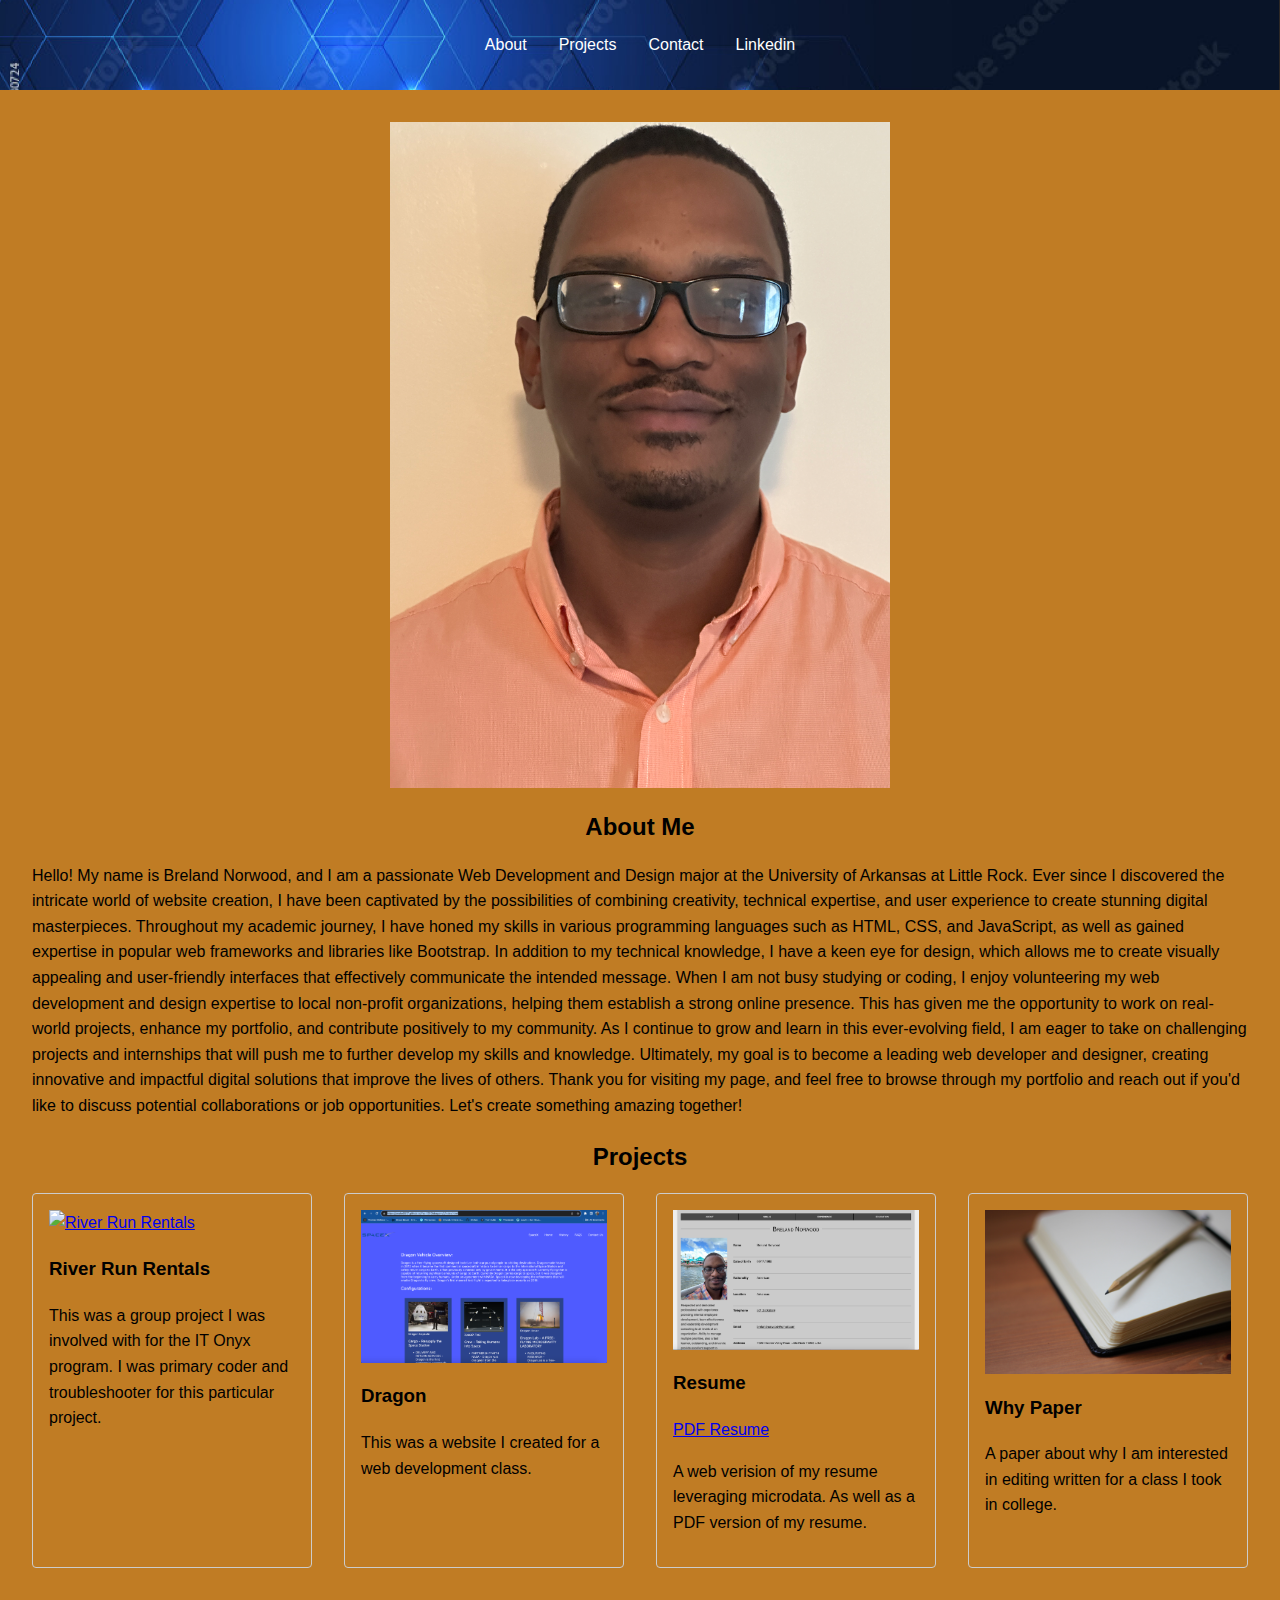
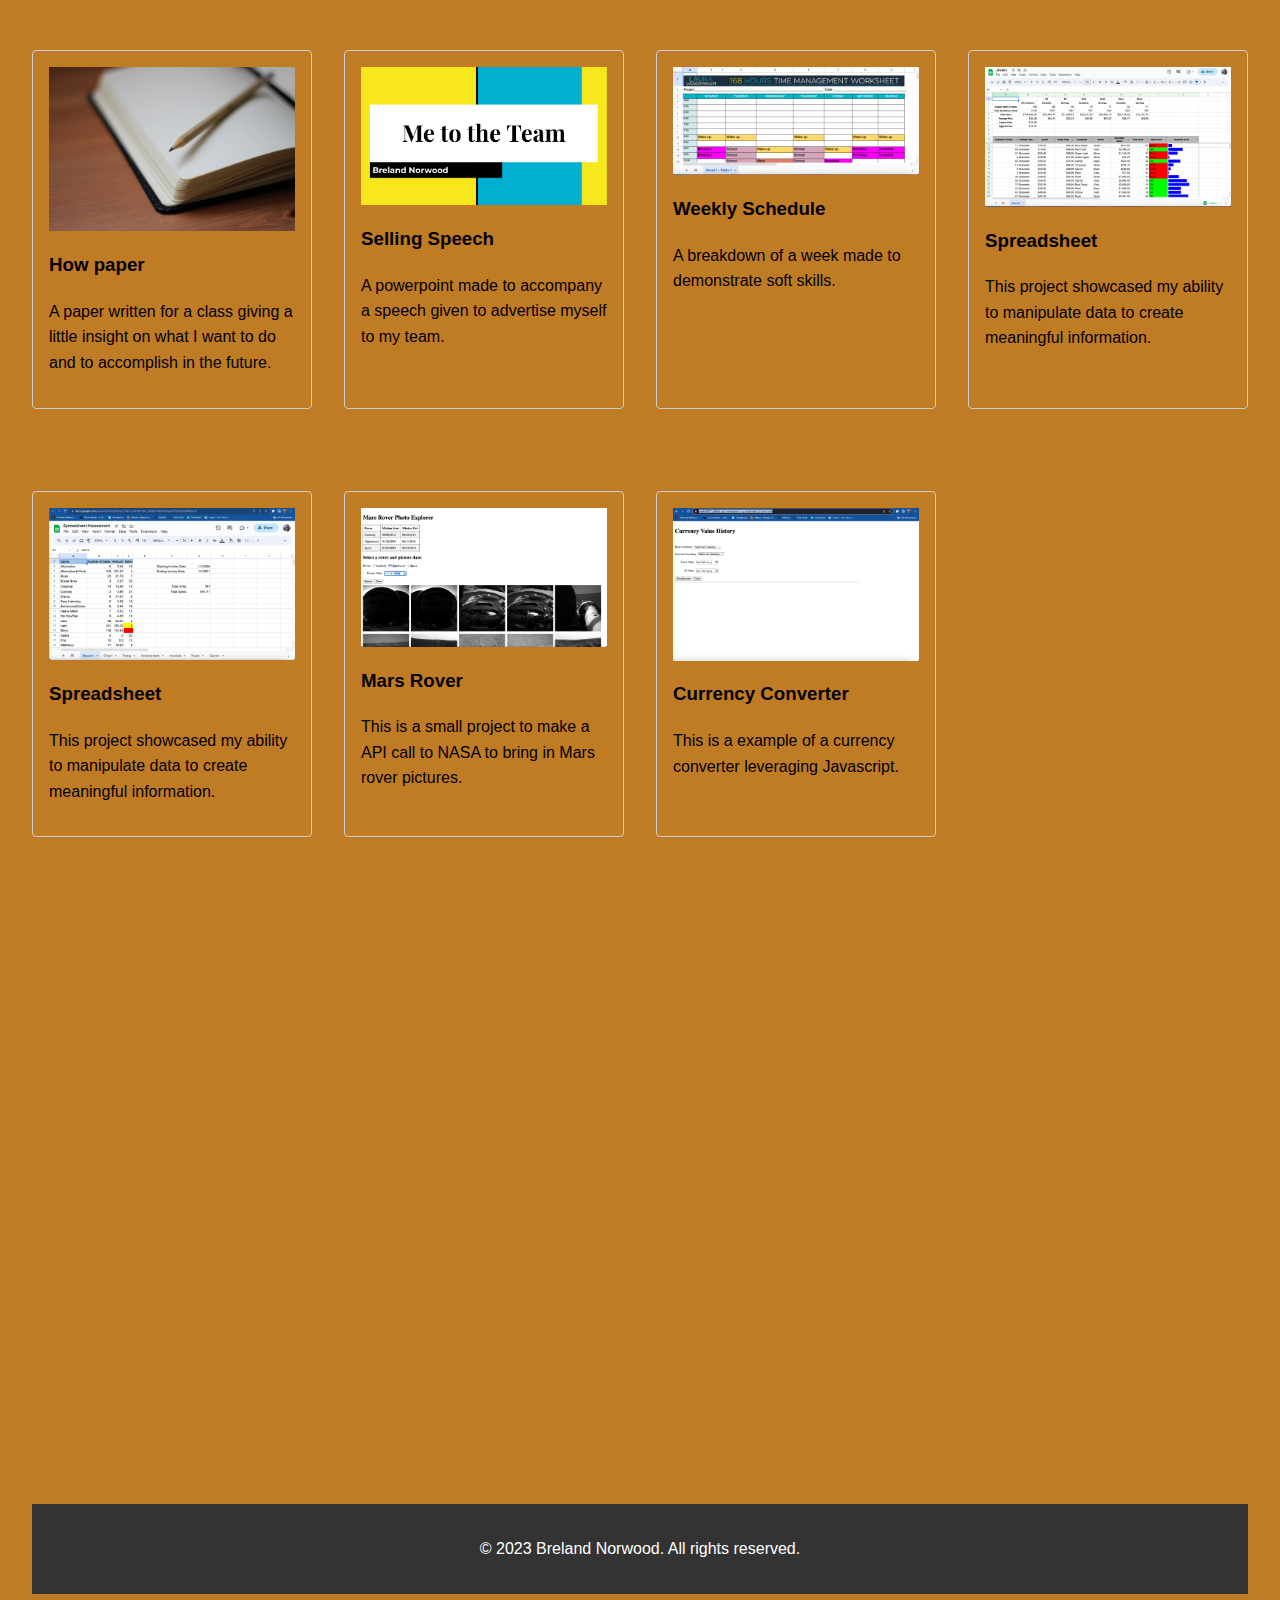
==== index.html @ 64ac5802 "linkedin update" ====
<!doctype html>
<html class="no-js" lang="en">

<head>
  <meta charset="utf-8">
  <title>Breland Norwood Portfolio</title>
  <meta name="description" content="A digital protfolio showcasing some of Breland's work">
  <meta name="viewport" content="width=device-width, initial-scale=1">


 

  <link rel="stylesheet" href="portfolio/css/normalize.css">
  <link rel="stylesheet" href="portfolio/css/style.css">

  
  <meta name="theme-color" content="#fafafa">
</head>

<body>
  <header>
    <nav>
      
      <ul class="nav-links">
        <li><a href="#about">About</a></li>
        <li><a href="#projects">Projects</a></li>
        <li><a href="#contact">Contact</a></li>
        <li><a href="https://www.linkedin.com/in/breland-norwood-784a69284/">Linkedin</a></li>
        
      </ul>
    </nav>
  </header>

  <main>
    <img src="portfolio/img/Breland.jpeg" 
    
    alt="Breland ">

    <section id="about">
      <h2>About Me</h2>
      <p>
        Hello! My name is Breland Norwood, and I am a passionate Web Development and Design major at the University of
        Arkansas at Little Rock. Ever since I discovered the intricate world of website creation, I have been captivated
        by the possibilities of combining creativity, technical expertise, and user experience to create stunning
        digital masterpieces.

        Throughout my academic journey, I have honed my skills in various programming languages such as HTML, CSS,
         and JavaScript, as well as gained expertise in popular web frameworks and libraries like Bootstrap. In addition to my technical knowledge, I have a keen eye for design, which allows me to
        create visually appealing and user-friendly interfaces that effectively communicate the intended message.

        When I am not busy studying or coding, I enjoy volunteering my web development and design expertise to local
        non-profit organizations, helping them establish a strong online presence. This has given me the opportunity to
        work on real-world projects, enhance my portfolio, and contribute positively to my community.

        As I continue to grow and learn in this ever-evolving field, I am eager to take on challenging projects and
        internships that will push me to further develop my skills and knowledge. Ultimately, my goal is to become a
        leading web developer and designer, creating innovative and impactful digital solutions that improve the lives
        of others.

        Thank you for visiting my page, and feel free to browse through my portfolio and reach out if you'd like to
        discuss potential collaborations or job opportunities. Let's create something amazing together!

      </p>
    </section>

    <section id="projects">
      <h2>Projects</h2>
      <div class="project-grid">
        <!-- Add your project cards here -->
        <div class="project-card">
         <a href="https://snake0517.github.io/it-onyx/buffalo/index.html"> <img src="portfolio/img/river.png" alt="River Run Rentals"></a>
          <h3>River Run Rentals</h3>
          <p>This was a group project I was involved with for the IT Onyx program.  I was primary coder and troubleshooter for this particular project.</p>
        </div>
        <div class="project-card">
          <a href="https://snake0517.github.io/ifsc-1310/dragonv2/index.html"> <img src="portfolio/img/Dragon.png" alt="Dragon"></a>
           <h3>Dragon</h3>
           <p>This was a website I created for a web development class.</p>
         </div>
        <div class="project-card">
         <a href="https://snake0517.github.io/ifsc-3342/resume/index.html"><img src="portfolio/img/resume.png" alt="Resume"></a> 
          <h3>Resume</h3>
          <a href="https://drive.google.com/file/d/1h6722NA7xMQTbLg01SZGAPuB4UYK003z/view?usp=drive_link">PDF Resume</a>
          <p>A web verision of my resume leveraging microdata. As well as a PDF version of my resume.</p>
        </div>
        <div class="project-card">
          <a href="https://docs.google.com/document/d/1WN7tnsEZ1M6Gk7aPQPj5TWqF0550Ks1tA47QZXxehRM/edit?usp=drive_link"><img src="portfolio/img/paper.jpg" alt="Why Paper"></a> 
           <h3>Why Paper</h3>
           <p>A paper about why I am interested in editing written for a class I took in college.</p>
         </div>
         <div class="project-card">
          <a href="https://docs.google.com/document/d/1bLi9kqmgfy1nSbxPSHJt6XisJhtviZUdMjhGxrZELFA/edit?usp=drive_link"><img src="portfolio/img/paper.jpg" alt="How Paper"></a> 
           <h3>How paper</h3>
           <p>A paper written for a class giving a little insight on what I want to do and to accomplish in the future. </p>
         </div>
         <div class="project-card">
          <a href="https://docs.google.com/presentation/d/1XdFy1Oz_JMedJRnoqqfRNpae7gRjn3EFUCA1TiAjekE/edit?usp=drive_link"><img src="portfolio/img/Selling.png" alt="Selling Speech"></a> 
           <h3>Selling Speech</h3>
           <p>A powerpoint made to accompany a speech given to advertise myself to my team.</p>
         </div>
         <div class="project-card">
          <a href="https://docs.google.com/spreadsheets/d/1q6feINT2WFRuU5Yjdmtn7XyUmON0IdKsrYi1KLjOXEw/edit?usp=drive_link"><img src="portfolio/img/Sucsessweek.png" alt="Week Schedule"></a> 
           <h3>Weekly Schedule</h3>
           <p>A breakdown of a week made to demonstrate soft skills.</p>
         </div>
        <div class="project-card">
         <a href="https://docs.google.com/spreadsheets/d/19tVI6OV0xiOtj7LQOUS2GECdHErGlYzoUUFbczNewXA/edit#gid=0"> <img src="portfolio/img/Spreadsheet.png" alt="Spreadsheet"></a>
          <h3>Spreadsheet</h3>
          <p>This project showcased my ability to manipulate data to create meaningful information.</p>
        </div>
        <div class="project-card">
          <a href="https://docs.google.com/spreadsheets/d/1pUyZ7tkJv_I6YhQz1mb_uRdpf1xRpCFo8ojgFPZ3QCk/edit?usp=drive_link"> <img src="portfolio/img/Spreadassess.png" alt="Spreadsheet"></a>
           <h3>Spreadsheet</h3>
           <p>This project showcased my ability to manipulate data to create meaningful information.</p>
         </div>
        <div class="project-card">
         <a href="https://snake0517.github.io/it-onyx/marsrover/index.html"> <img src="portfolio/img/mars.png" alt="Mars Rover"></a>
          <h3>Mars Rover</h3>
          <p>This is a small project to make a API call to NASA to bring in Mars rover pictures.</p>
        </div>
        <div class="project-card">
          <a href="https://snake0517.github.io/it-onyx/currencyvaluehistory/index.html"> <img src="portfolio/img/Currency.png" alt="Currency Converter"></a>
           <h3>Currency Converter</h3>
           <p>This is a example of a currency converter leveraging Javascript.</p>
         </div>
      </div>
    </section>
<div id="contact">
  <iframe height="577" title="Embedded Wufoo Form" allowtransparency="true" frameborder="0" scrolling="no" style="width:100%;border:none" sandbox="allow-popups-to-escape-sandbox allow-top-navigation allow-scripts allow-popups allow-forms allow-same-origin" src="https://snake0517.wufoo.com/embed/zrhlf8z1q9cc4u/"> <a href="https://snake0517.wufoo.com/forms/zrhlf8z1q9cc4u/">Contact Me</a> </iframe>
</div>

    <footer>
      <p>&copy; 2023 Breland Norwood. All rights reserved.</p>
    </footer>

</main>

    <!-- Add your site or application content here -->
    
    <script src="portfolio/js/vendor/modernizr-3.12.min.js"></script>
    <script src="portfolio/js/app.js"></script>

</body>

</html>
---- portfolio/css/style.css ----
body {
    background-color: rgb(192, 124, 36);
    font-family: Arial, sans-serif;
    line-height: 1.6;
    margin: 0;
    padding: 0;
  }
  
  header{
    background-image: url(../img/header.png);
    background-size: cover;
      background-position: center;
      height: 20%;
    color: white;
    padding: 1rem;
  }
  
  nav ul.nav-links {
    list-style: none;
    padding: 0;
    display: flex;
    justify-content: center;
    
  }
  
  nav ul.nav-links li {
    margin: 0 1rem;
  }
  
  nav ul.nav-links a {
    color: white;
    text-decoration: none;
  }
  
  nav ul.nav-links a:hover {
    color: #ccc;
  }
  img{
    display: block;
    margin: auto;
    width: 500px;
  }
  main {
    padding: 2rem;
  }
  
  h2 {
    text-align: center;
    margin-bottom: 1rem;
  }
  
  .project-grid {
    display: grid;
    grid-template-columns: repeat(auto-fit, minmax(250px, 1fr));
    gap: 2rem;
  }
  
  .project-card {
    border: 1px solid #ccc;
    border-radius: 4px;
    padding: 1rem;
    margin-bottom: 50px;
  }
  
  .project-card img {
    width: 100%;
    height: auto;
    display: block;
  }
  
  footer {
    background-color: #333;
    color: white;
    text-align: center;
    padding: 1rem;
    margin-top: 2rem;
  }
  
  /* Media breakpoints */
  @media screen and (max-width: 1200px) {
    nav ul.nav-links {
      font-size: 0.9rem;
    }
  
    main {
      padding: 1.5rem;
    }
  
    .project-grid {
      grid-template-columns: repeat(2,1fr);
      gap: 1.5rem;
    }
  }
  
  @media screen and (max-width: 768px) {
    nav ul.nav-links {
      font-size: 0.8rem;
    }
  
    main {
      padding: 1rem;
    }
  
    .project-grid {
      grid-template-columns: repeat(2,1fr);
      gap: 1rem;
    }
  }
  
  @media screen and (max-width: 480px) {
    nav ul.nav-links {
      font-size: 0.7rem;
    }
  
    main {
      padding: 0.5rem;
    }
  
    .project-grid {
      grid-template-columns: 1fr;
    }
  }
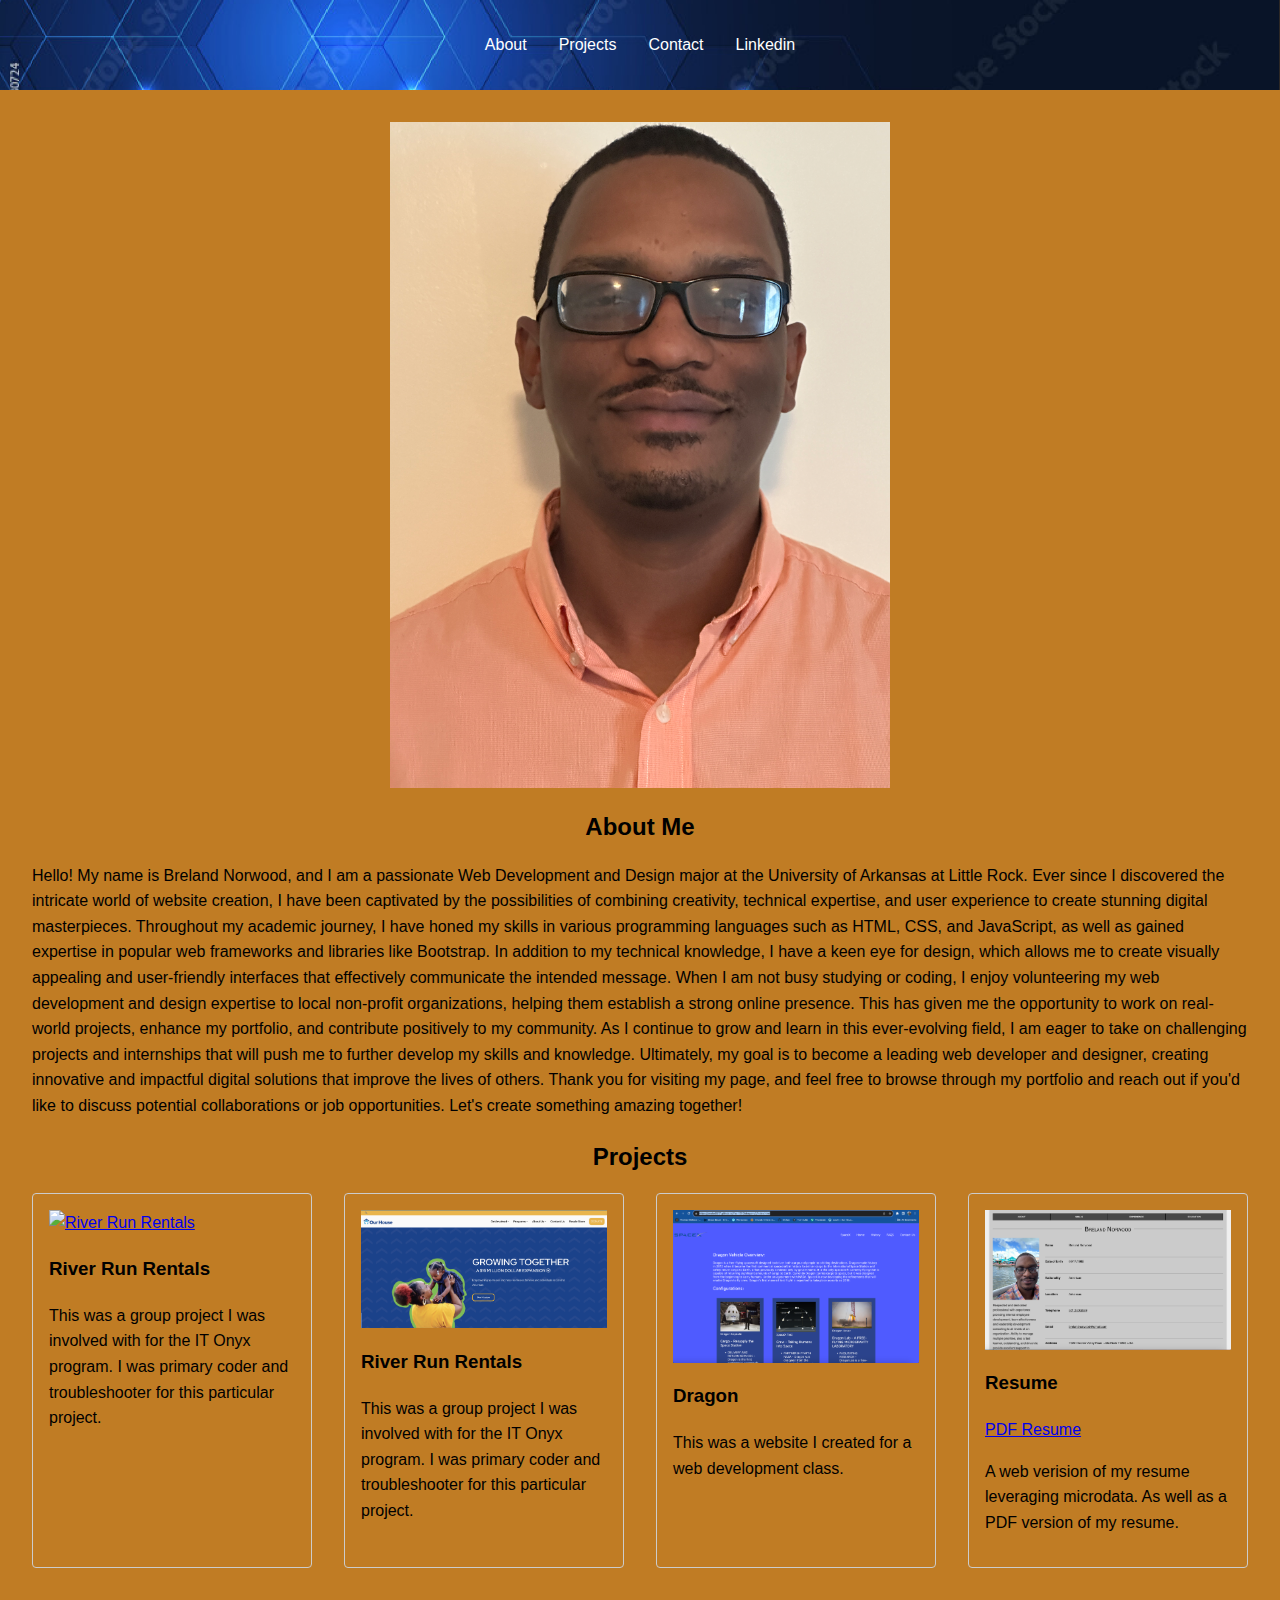
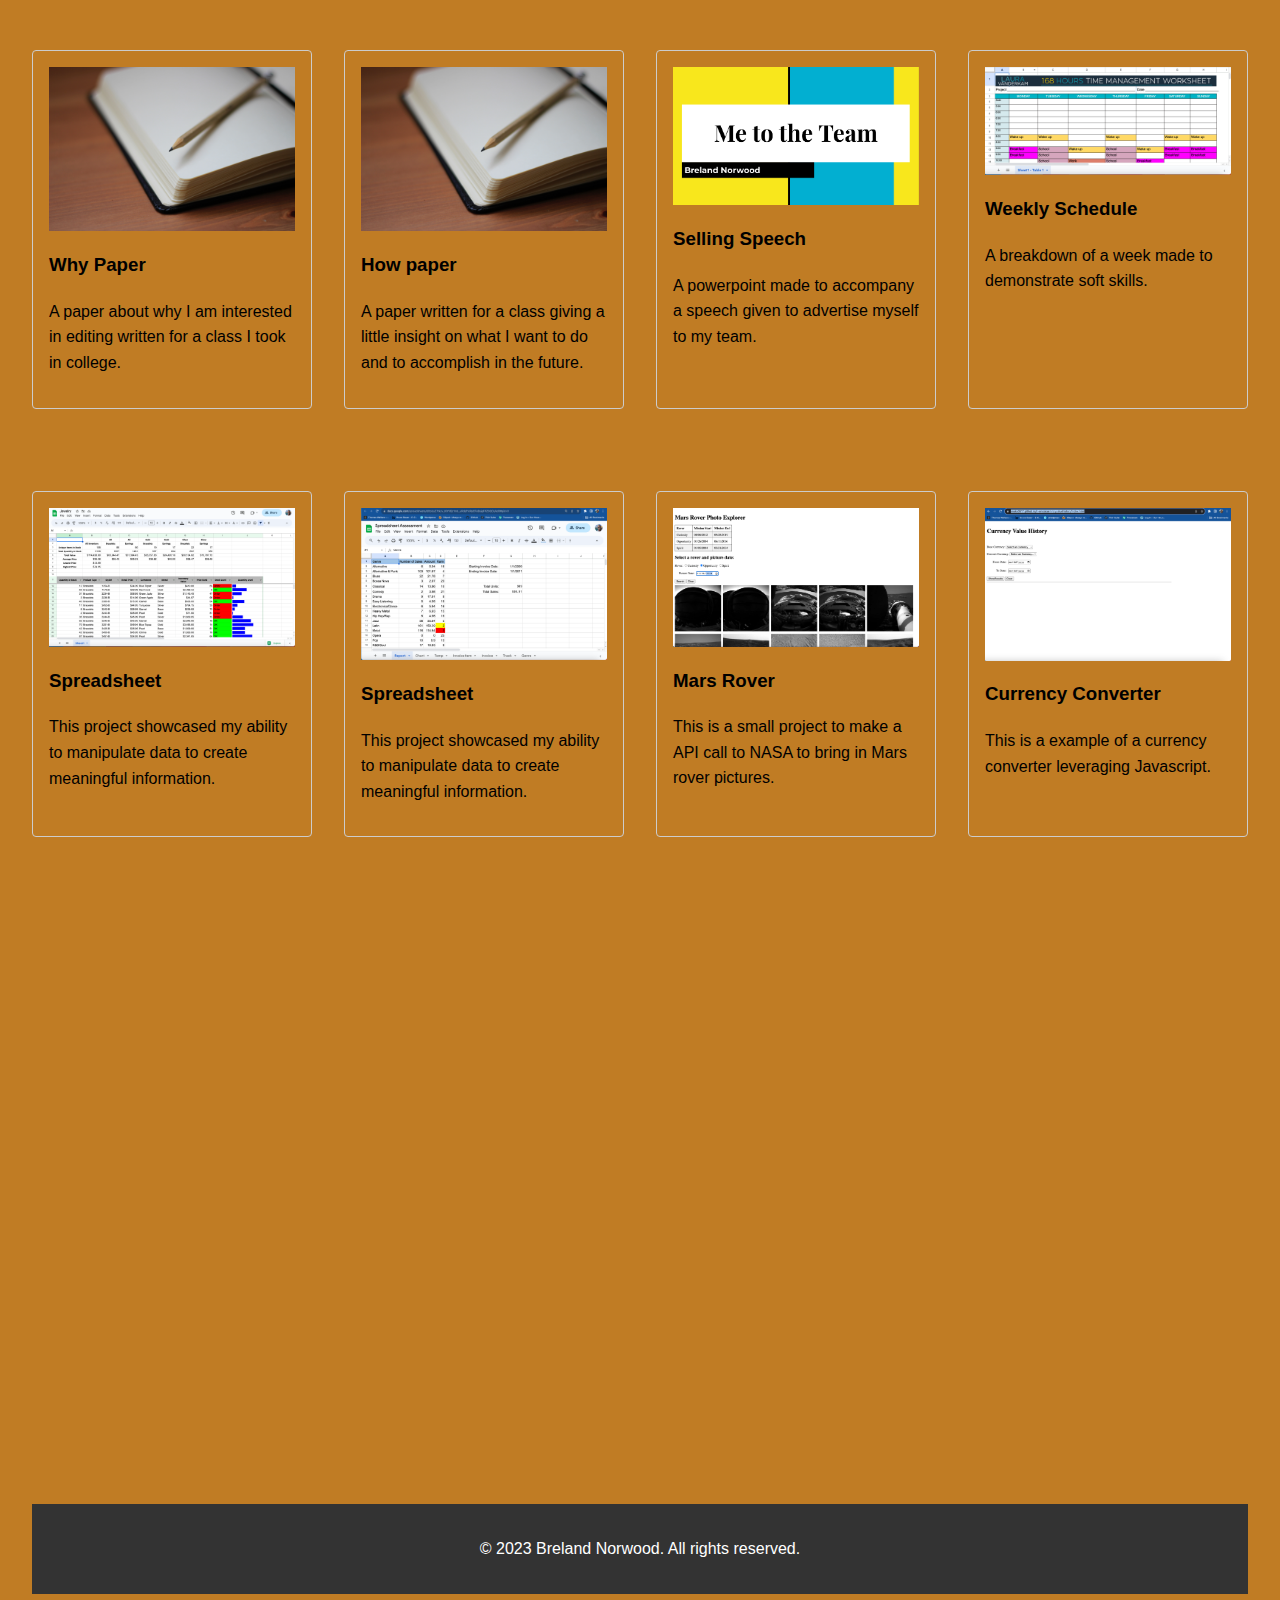
==== commit 61511476: "our house" ====
--- a/index.html
+++ b/index.html
@@ -73,6 +73,11 @@
           <p>This was a group project I was involved with for the IT Onyx program.  I was primary coder and troubleshooter for this particular project.</p>
         </div>
         <div class="project-card">
+          <a href="https://web-projects.net/our-house/"> <img src="portfolio/img/OurHouse.png" alt="Our House"></a>
+           <h3>River Run Rentals</h3>
+           <p>This was a group project I was involved with for the IT Onyx program.  I was primary coder and troubleshooter for this particular project.</p>
+         </div>
+        <div class="project-card">
           <a href="https://snake0517.github.io/ifsc-1310/dragonv2/index.html"> <img src="portfolio/img/Dragon.png" alt="Dragon"></a>
            <h3>Dragon</h3>
            <p>This was a website I created for a web development class.</p>
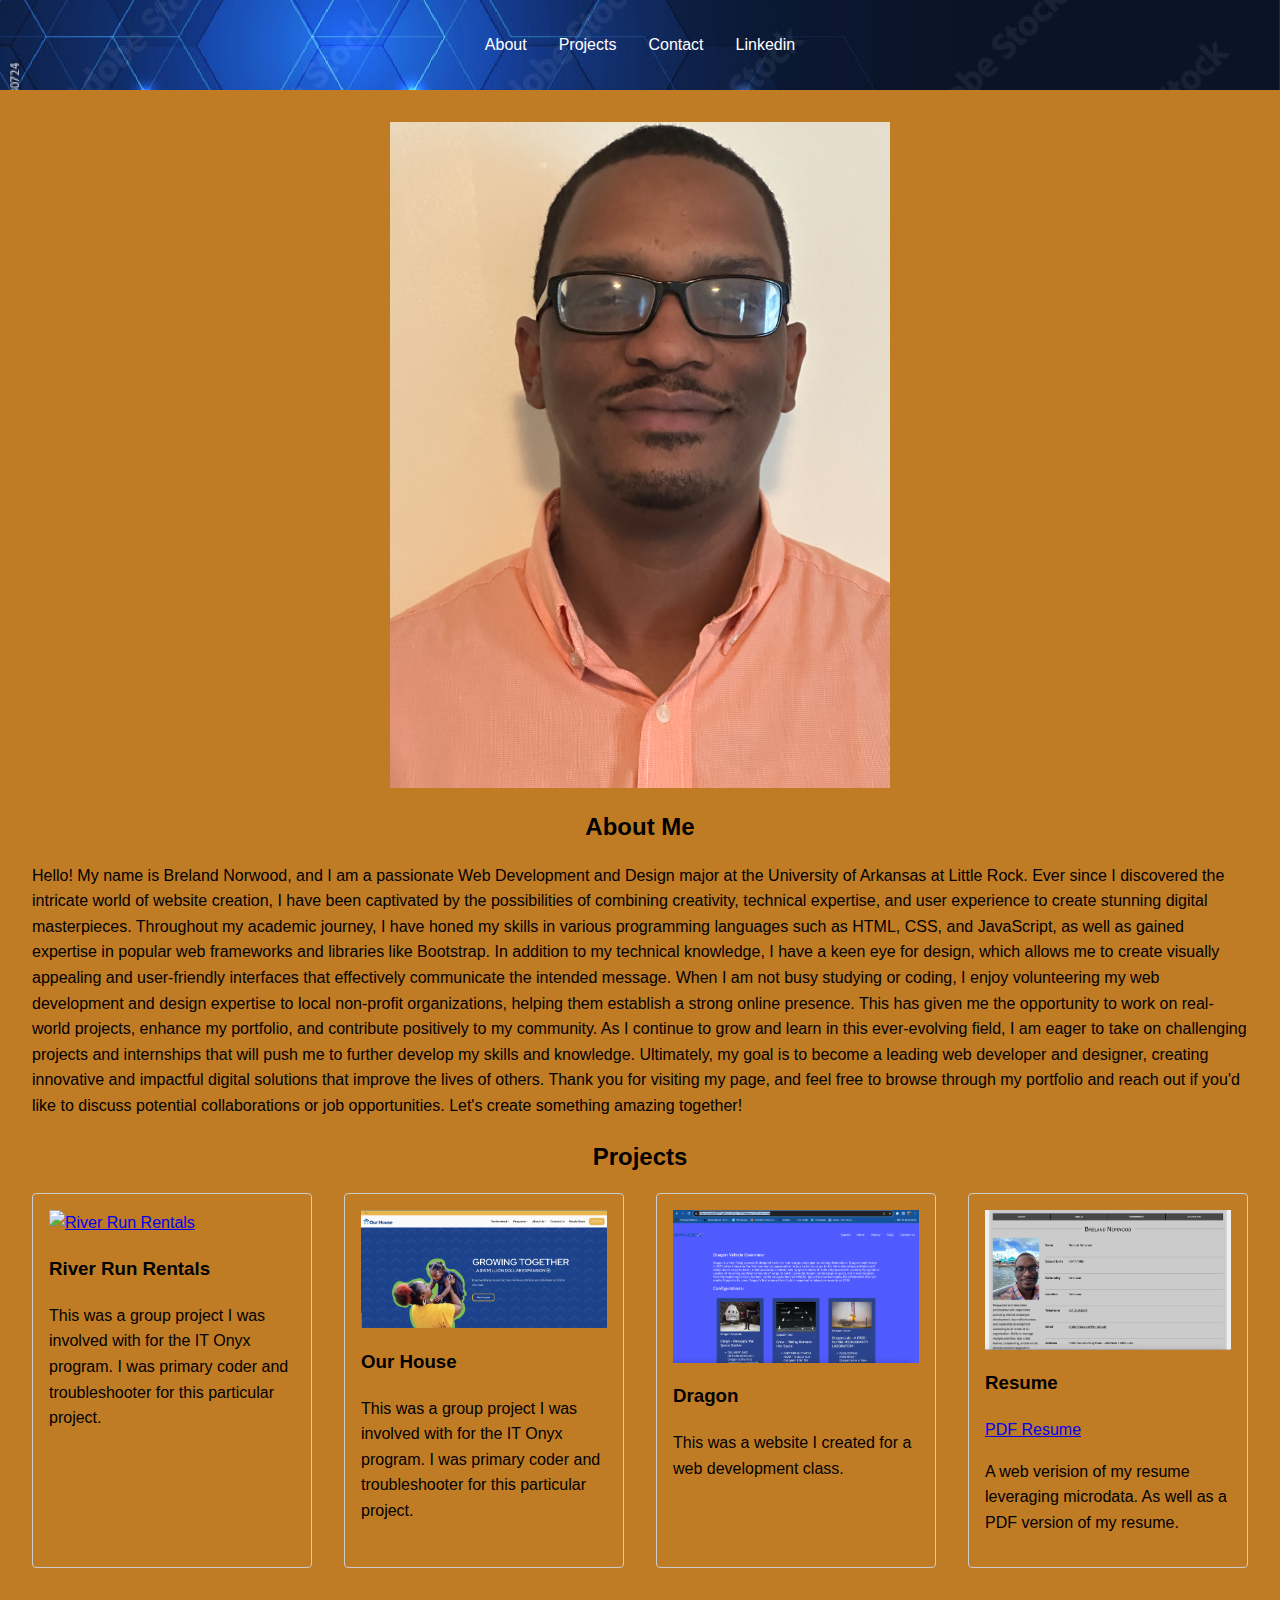
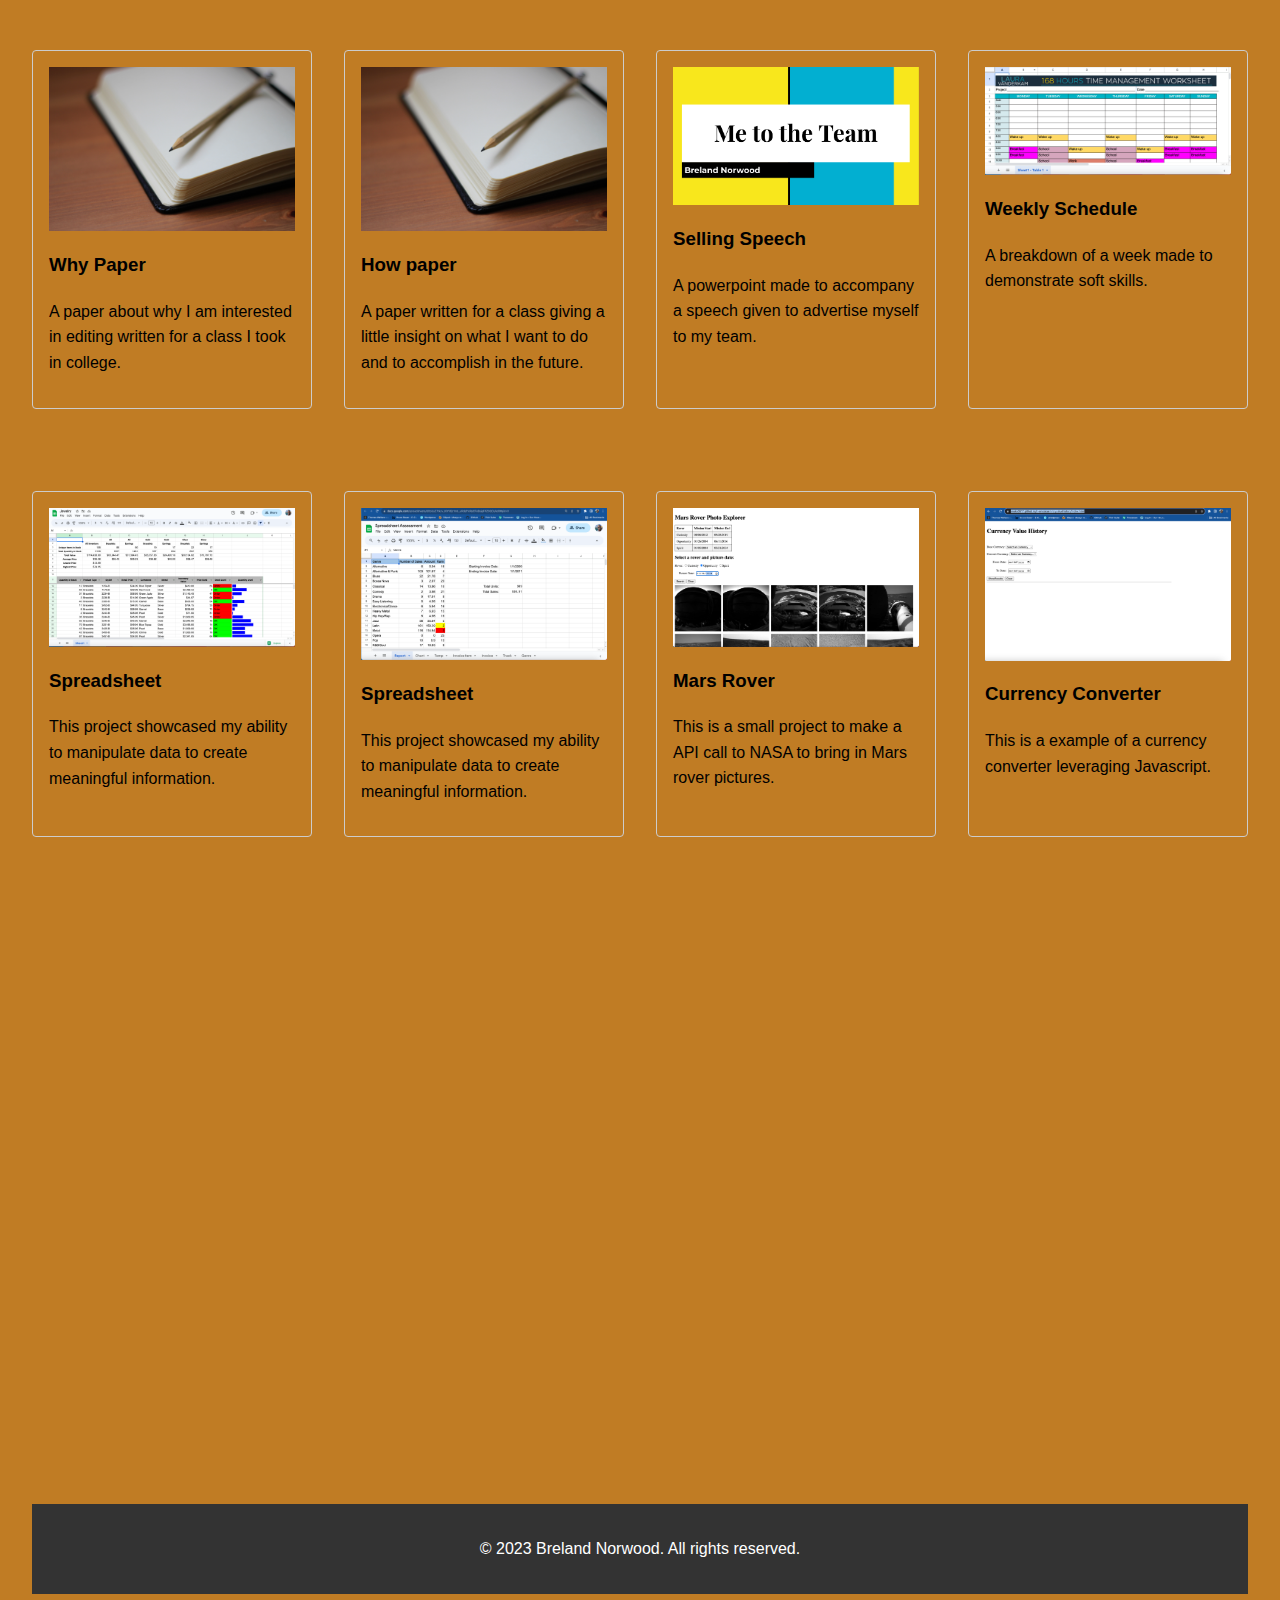
==== commit 22cd9a1c: "edit" ====
--- a/index.html
+++ b/index.html
@@ -74,7 +74,7 @@
         </div>
         <div class="project-card">
           <a href="https://web-projects.net/our-house/"> <img src="portfolio/img/OurHouse.png" alt="Our House"></a>
-           <h3>River Run Rentals</h3>
+           <h3>Our House</h3>
            <p>This was a group project I was involved with for the IT Onyx program.  I was primary coder and troubleshooter for this particular project.</p>
          </div>
         <div class="project-card">
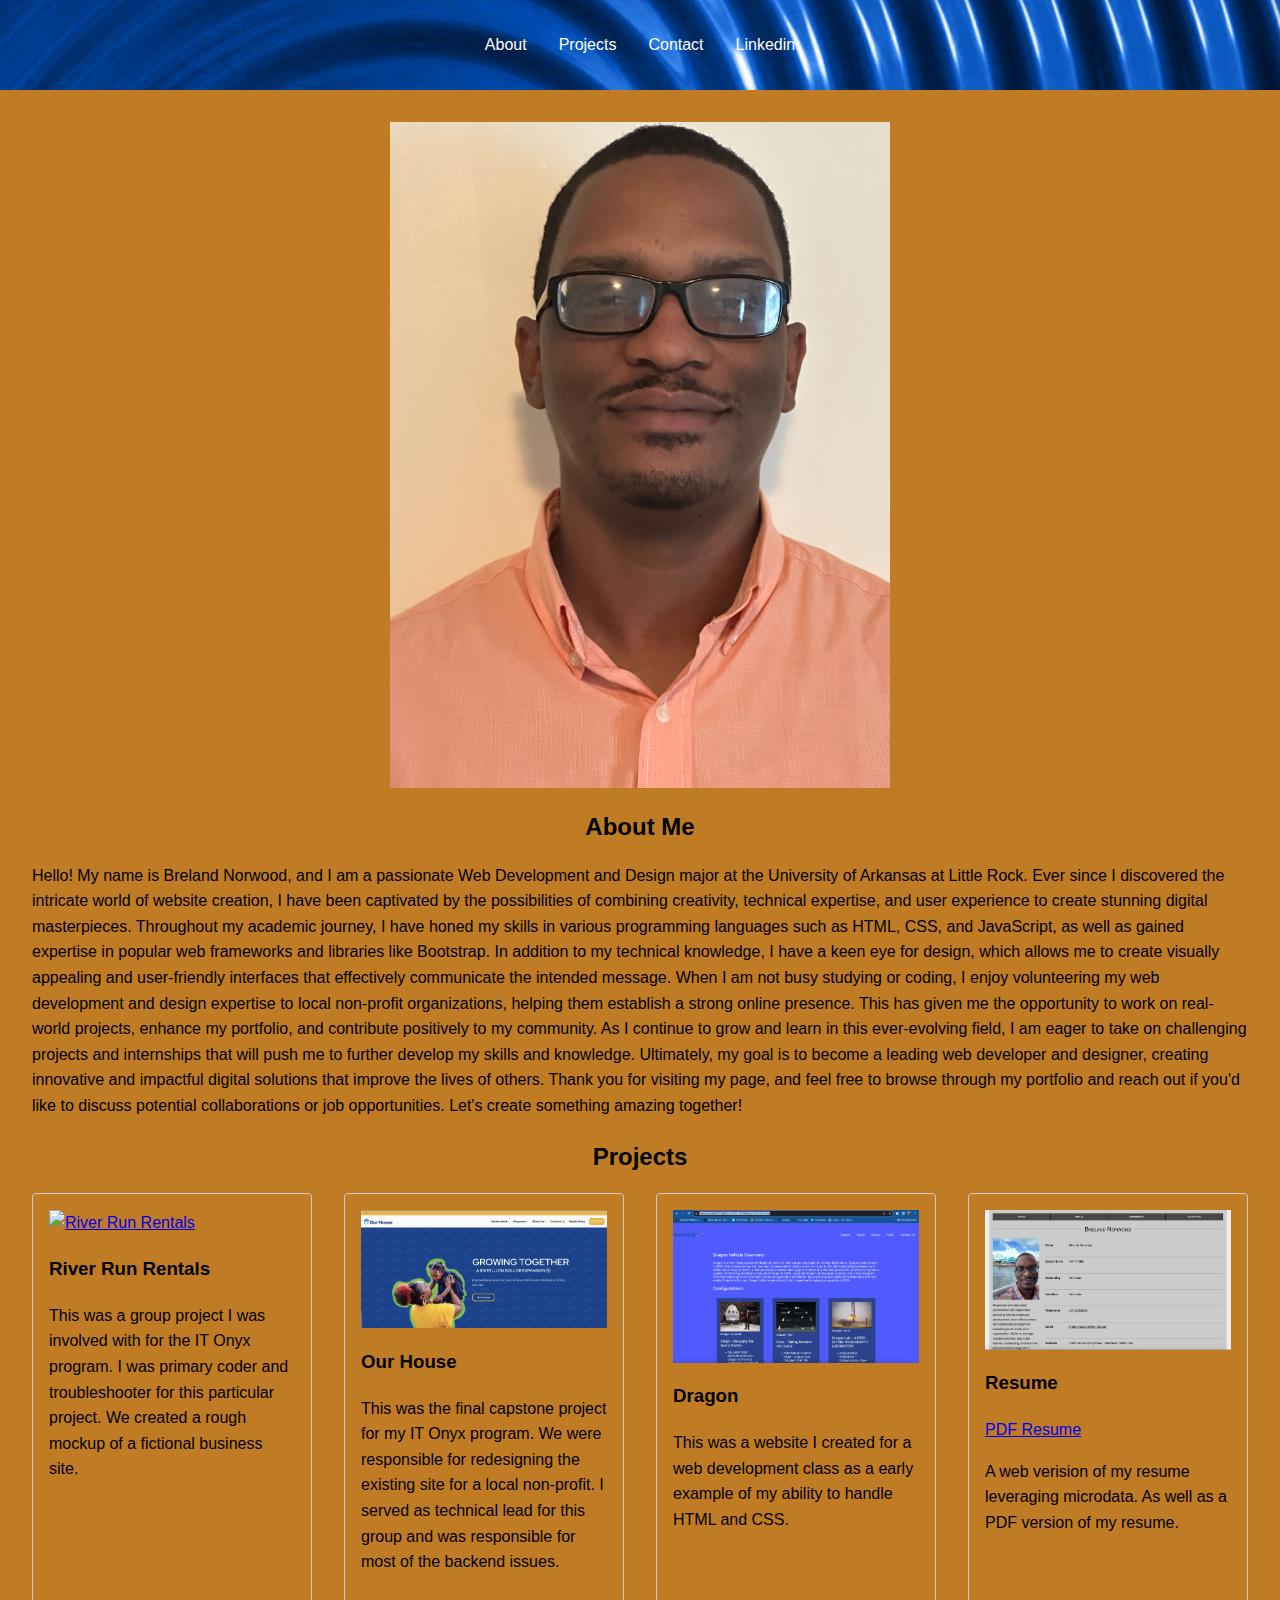
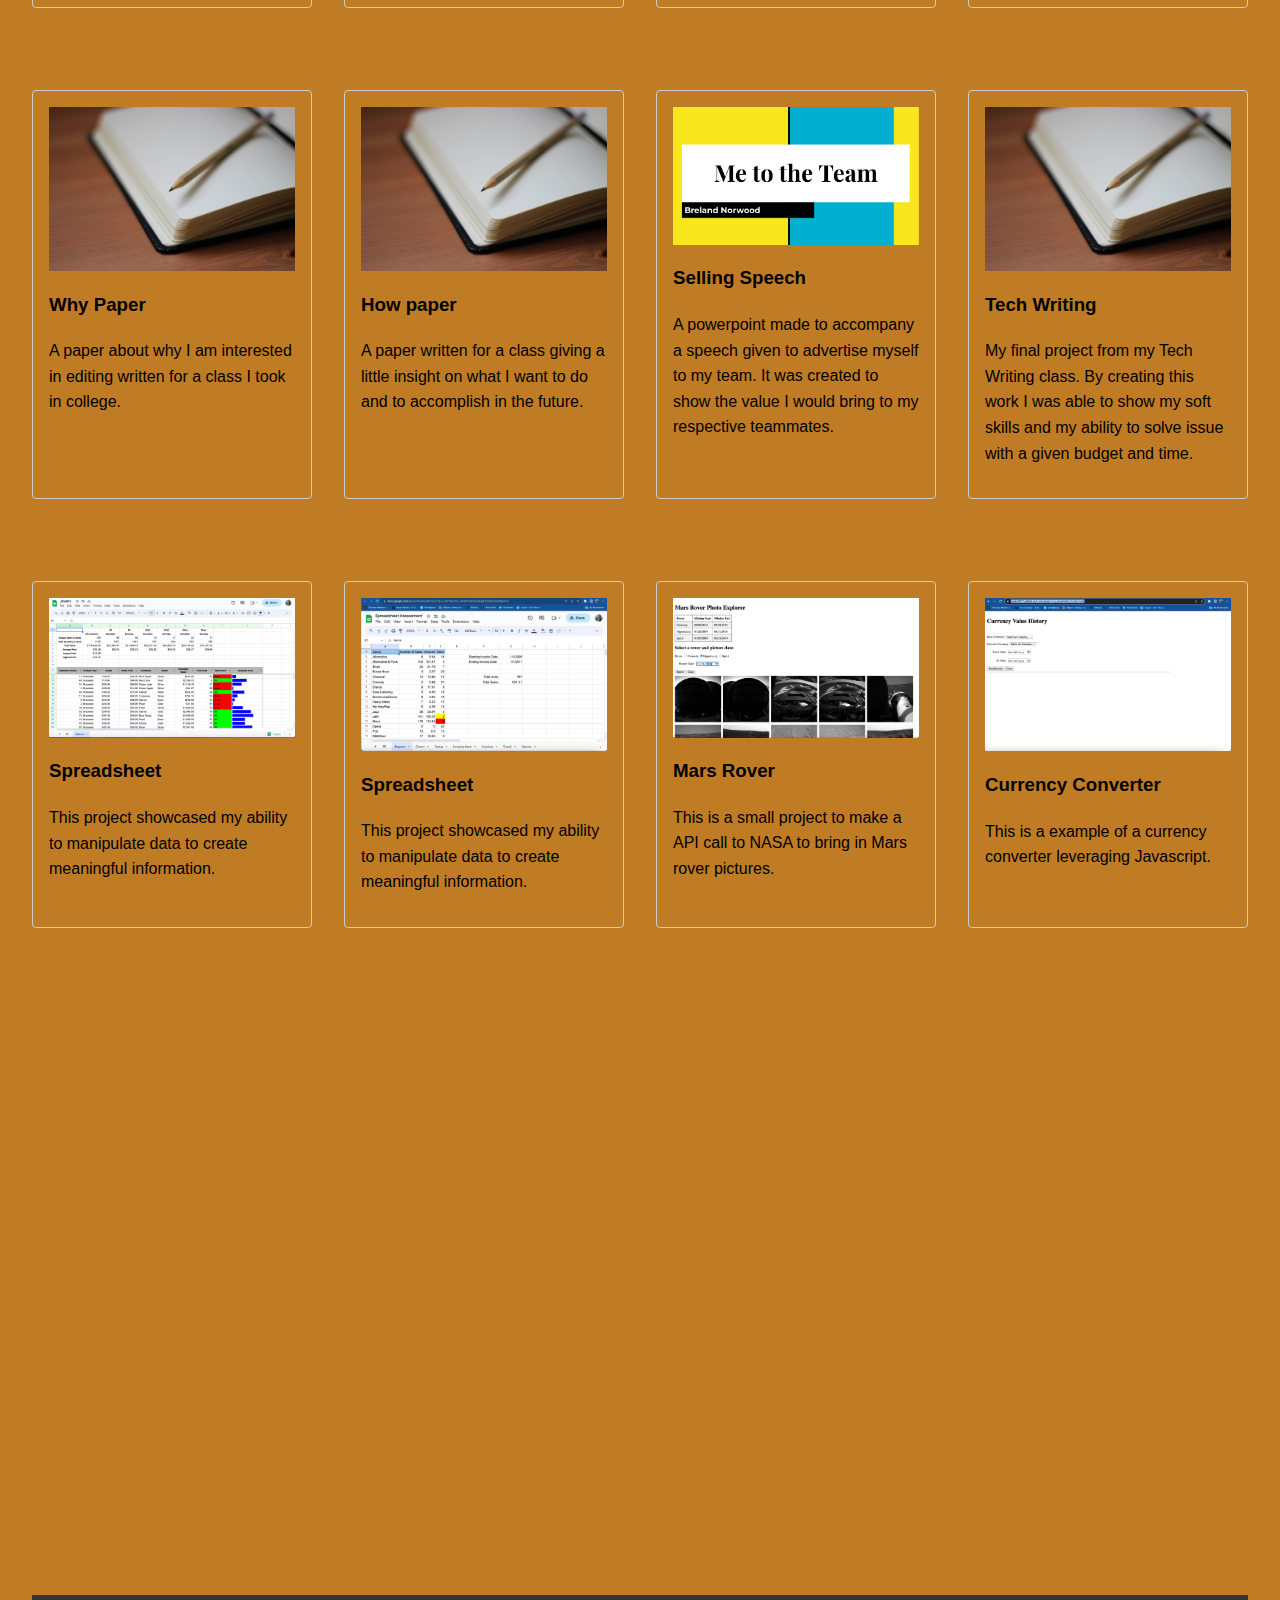
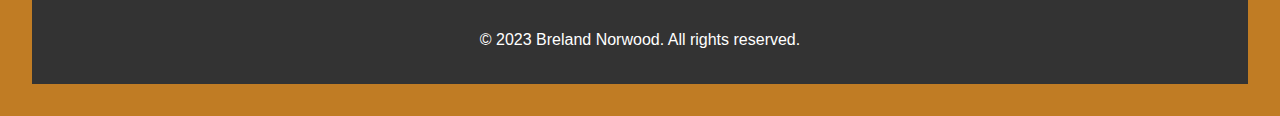
==== commit 6b9ba06c: "updated info" ====
--- a/index.html
+++ b/index.html
@@ -70,17 +70,17 @@
         <div class="project-card">
          <a href="https://snake0517.github.io/it-onyx/buffalo/index.html"> <img src="portfolio/img/river.png" alt="River Run Rentals"></a>
           <h3>River Run Rentals</h3>
-          <p>This was a group project I was involved with for the IT Onyx program.  I was primary coder and troubleshooter for this particular project.</p>
+          <p>This was a group project I was involved with for the IT Onyx program.  I was primary coder and troubleshooter for this particular project. We created a rough mockup of a fictional business site.</p>
         </div>
         <div class="project-card">
           <a href="https://web-projects.net/our-house/"> <img src="portfolio/img/OurHouse.png" alt="Our House"></a>
            <h3>Our House</h3>
-           <p>This was a group project I was involved with for the IT Onyx program.  I was primary coder and troubleshooter for this particular project.</p>
+           <p>This was the final capstone project for my IT Onyx program.  We were responsible for redesigning the existing site for a local non-profit.  I served as technical lead for this group and was responsible for most of the backend issues.</p>
          </div>
         <div class="project-card">
           <a href="https://snake0517.github.io/ifsc-1310/dragonv2/index.html"> <img src="portfolio/img/Dragon.png" alt="Dragon"></a>
            <h3>Dragon</h3>
-           <p>This was a website I created for a web development class.</p>
+           <p>This was a website I created for a web development class as a early example of my ability to handle HTML and CSS.</p>
          </div>
         <div class="project-card">
          <a href="https://snake0517.github.io/ifsc-3342/resume/index.html"><img src="portfolio/img/resume.png" alt="Resume"></a> 
@@ -101,12 +101,12 @@
          <div class="project-card">
           <a href="https://docs.google.com/presentation/d/1XdFy1Oz_JMedJRnoqqfRNpae7gRjn3EFUCA1TiAjekE/edit?usp=drive_link"><img src="portfolio/img/Selling.png" alt="Selling Speech"></a> 
            <h3>Selling Speech</h3>
-           <p>A powerpoint made to accompany a speech given to advertise myself to my team.</p>
+           <p>A powerpoint made to accompany a speech given to advertise myself to my team.  It was created to show the value I would bring to my respective teammates.</p>
          </div>
          <div class="project-card">
-          <a href="https://docs.google.com/spreadsheets/d/1q6feINT2WFRuU5Yjdmtn7XyUmON0IdKsrYi1KLjOXEw/edit?usp=drive_link"><img src="portfolio/img/Sucsessweek.png" alt="Week Schedule"></a> 
-           <h3>Weekly Schedule</h3>
-           <p>A breakdown of a week made to demonstrate soft skills.</p>
+          <a href="https://drive.google.com/file/d/1C-edyND3elu10J4HC6FdLhMsRcN3hCbV/view?usp=drive_link"><img src="portfolio/img/paper.jpg" alt="Tech Writing"></a> 
+           <h3>Tech Writing</h3>
+           <p>My final project from my Tech Writing class.  By creating this work I was able to show my soft skills and my ability to solve issue with a given budget and time.</p>
          </div>
         <div class="project-card">
          <a href="https://docs.google.com/spreadsheets/d/19tVI6OV0xiOtj7LQOUS2GECdHErGlYzoUUFbczNewXA/edit#gid=0"> <img src="portfolio/img/Spreadsheet.png" alt="Spreadsheet"></a>
--- a/portfolio/css/style.css
+++ b/portfolio/css/style.css
@@ -7,10 +7,10 @@
   }
   
   header{
-    background-image: url(../img/header.png);
+    background-image: url(../img/blue-swirl-header.jpg);
     background-size: cover;
       background-position: center;
-      height: 20%;
+      
     color: white;
     padding: 1rem;
   }
@@ -20,6 +20,7 @@
     padding: 0;
     display: flex;
     justify-content: center;
+  
     
   }
   
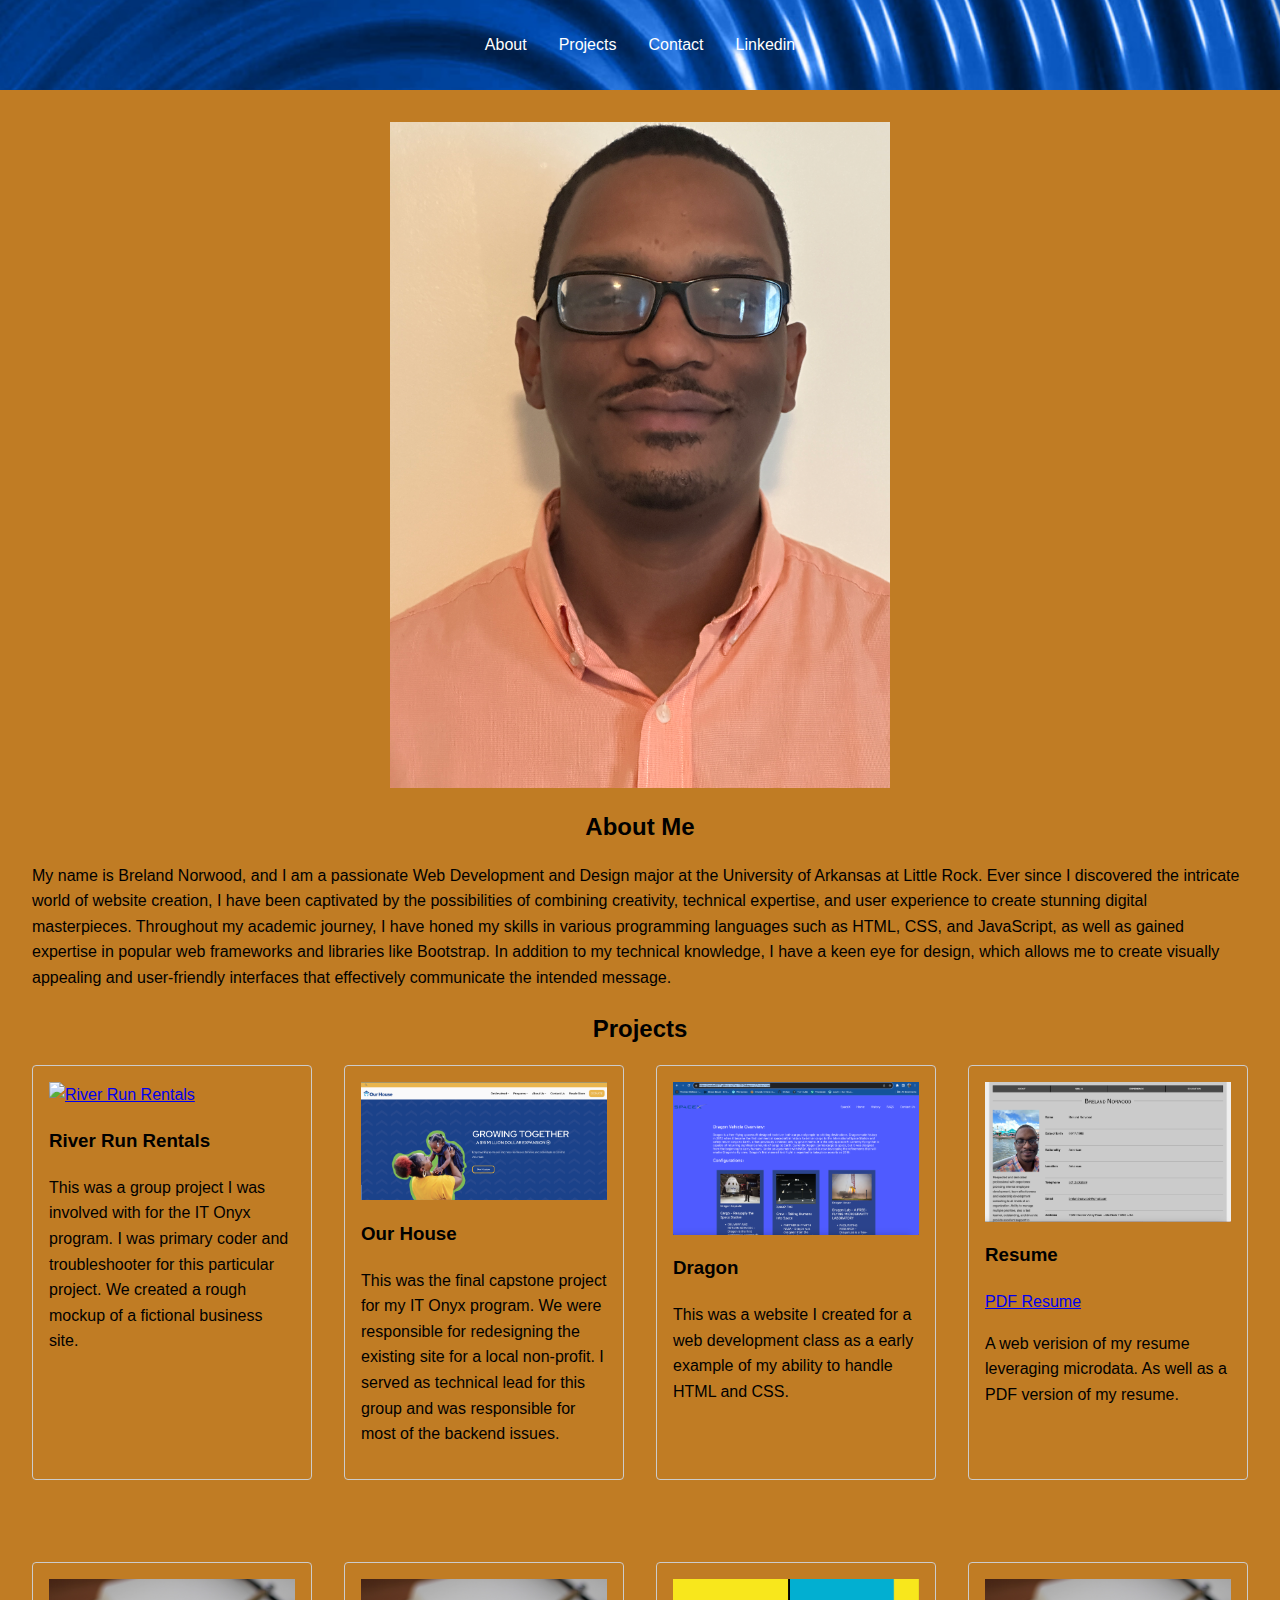
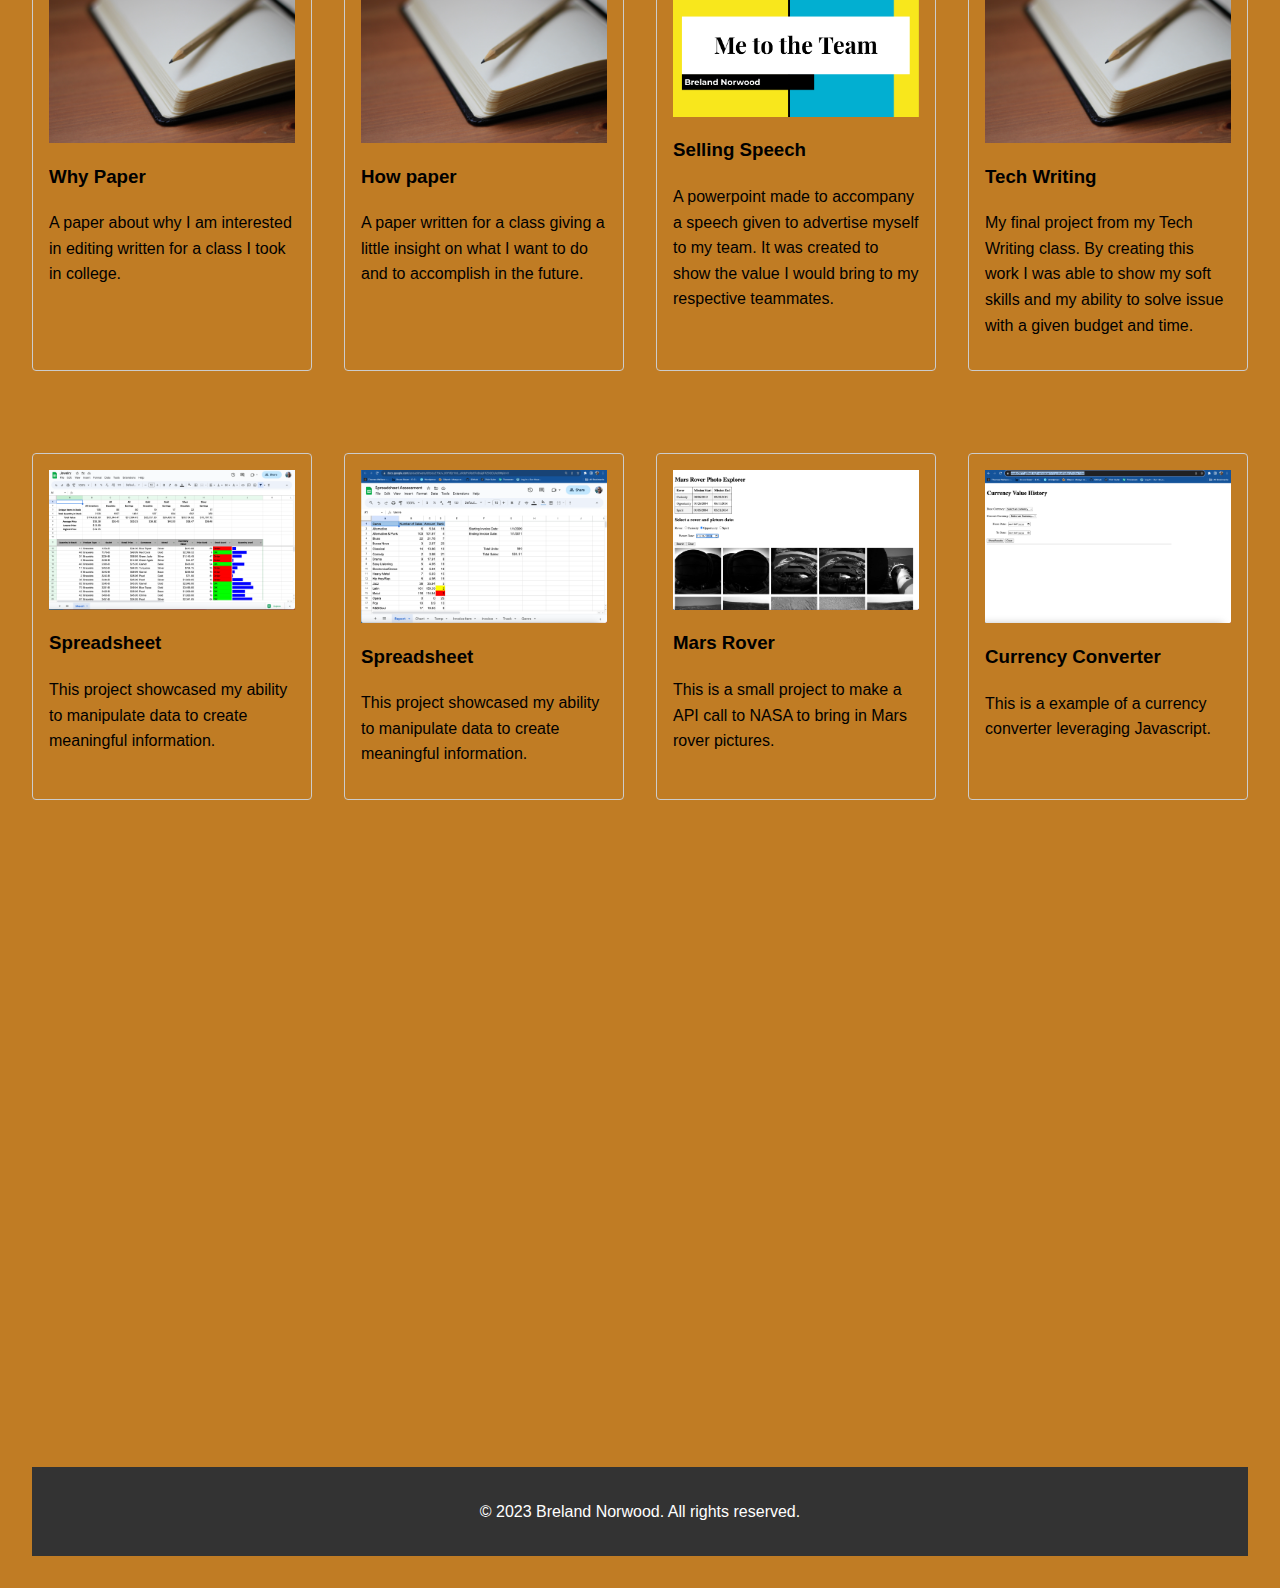
==== commit 7b1ee959: "Trim" ====
--- a/index.html
+++ b/index.html
@@ -39,26 +39,14 @@
     <section id="about">
       <h2>About Me</h2>
       <p>
-        Hello! My name is Breland Norwood, and I am a passionate Web Development and Design major at the University of
+        My name is Breland Norwood, and I am a passionate Web Development and Design major at the University of
         Arkansas at Little Rock. Ever since I discovered the intricate world of website creation, I have been captivated
         by the possibilities of combining creativity, technical expertise, and user experience to create stunning
         digital masterpieces.
 
         Throughout my academic journey, I have honed my skills in various programming languages such as HTML, CSS,
-         and JavaScript, as well as gained expertise in popular web frameworks and libraries like Bootstrap. In addition to my technical knowledge, I have a keen eye for design, which allows me to
+        and JavaScript, as well as gained expertise in popular web frameworks and libraries like Bootstrap. In addition to my technical knowledge, I have a keen eye for design, which allows me to
         create visually appealing and user-friendly interfaces that effectively communicate the intended message.
-
-        When I am not busy studying or coding, I enjoy volunteering my web development and design expertise to local
-        non-profit organizations, helping them establish a strong online presence. This has given me the opportunity to
-        work on real-world projects, enhance my portfolio, and contribute positively to my community.
-
-        As I continue to grow and learn in this ever-evolving field, I am eager to take on challenging projects and
-        internships that will push me to further develop my skills and knowledge. Ultimately, my goal is to become a
-        leading web developer and designer, creating innovative and impactful digital solutions that improve the lives
-        of others.
-
-        Thank you for visiting my page, and feel free to browse through my portfolio and reach out if you'd like to
-        discuss potential collaborations or job opportunities. Let's create something amazing together!
 
       </p>
     </section>
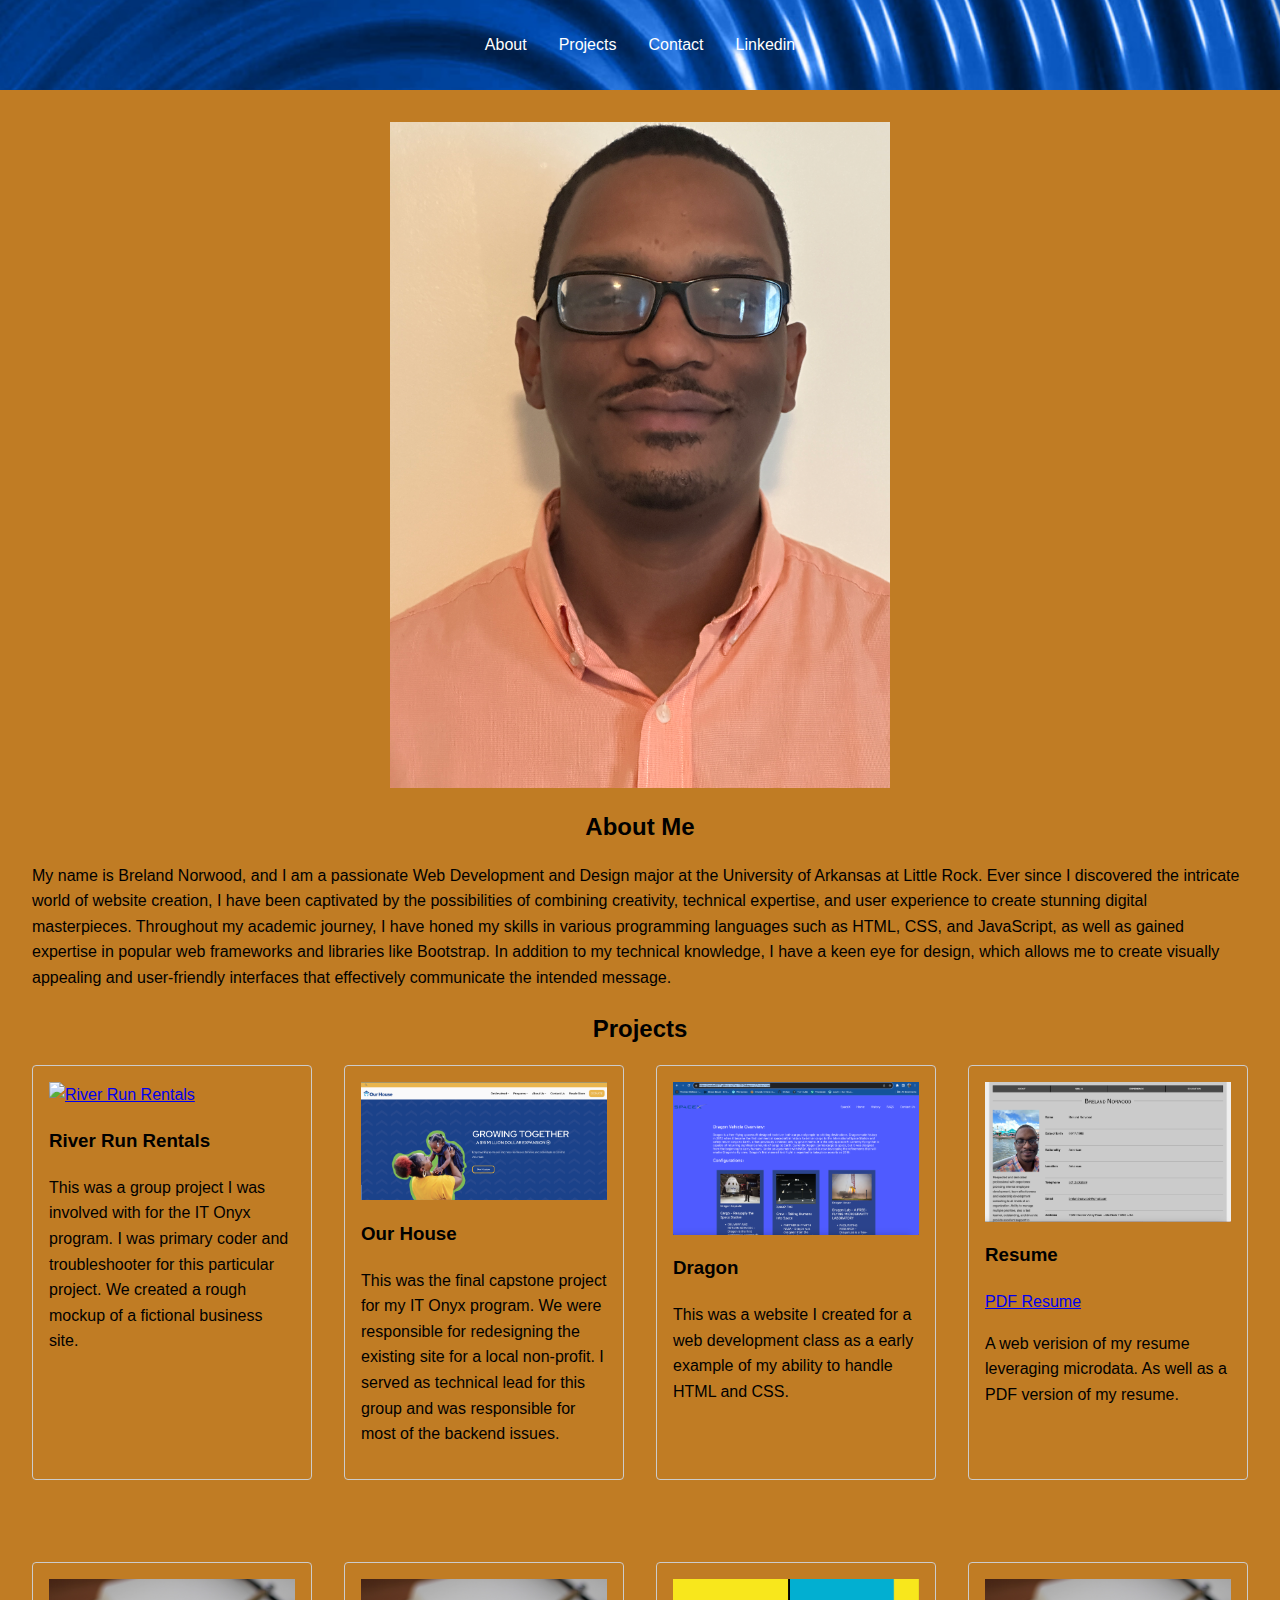
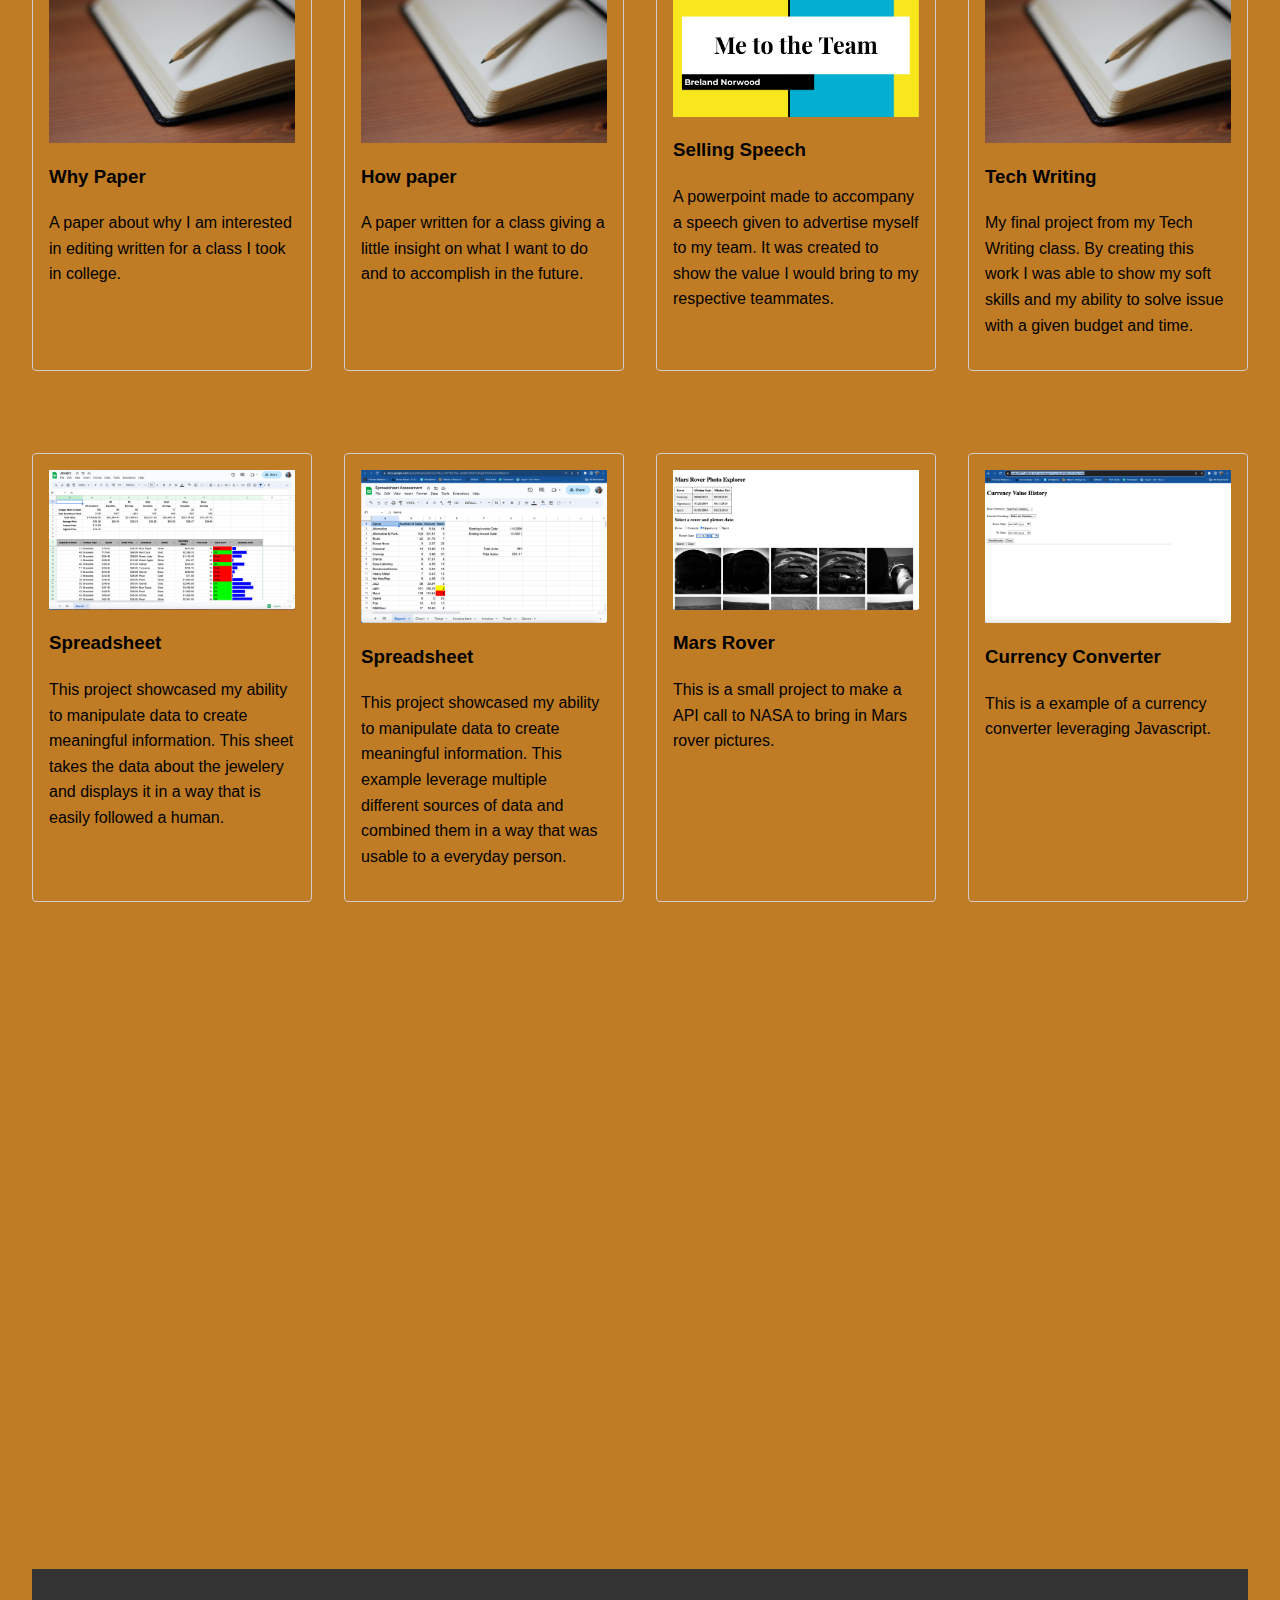
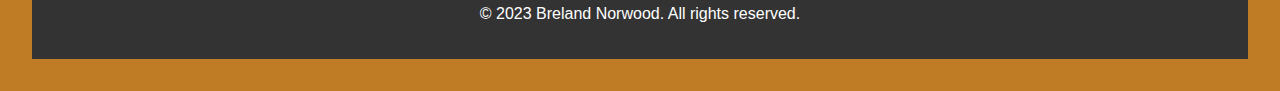
==== commit cbf97877: "fixed links" ====
--- a/index.html
+++ b/index.html
@@ -77,17 +77,17 @@
           <p>A web verision of my resume leveraging microdata. As well as a PDF version of my resume.</p>
         </div>
         <div class="project-card">
-          <a href="https://docs.google.com/document/d/1WN7tnsEZ1M6Gk7aPQPj5TWqF0550Ks1tA47QZXxehRM/edit?usp=drive_link"><img src="portfolio/img/paper.jpg" alt="Why Paper"></a> 
+          <a href="https://docs.google.com/document/d/e/2PACX-1vTJs8itC-JRPkTt46oWGeotJbXI5xehxZ4J2YSeQCZFlzyH676tcqCIgxSw353ZTWdX-_RHxju9dK-B/pub"><img src="portfolio/img/paper.jpg" alt="Why Paper"></a> 
            <h3>Why Paper</h3>
            <p>A paper about why I am interested in editing written for a class I took in college.</p>
          </div>
          <div class="project-card">
-          <a href="https://docs.google.com/document/d/1bLi9kqmgfy1nSbxPSHJt6XisJhtviZUdMjhGxrZELFA/edit?usp=drive_link"><img src="portfolio/img/paper.jpg" alt="How Paper"></a> 
+          <a href="https://docs.google.com/document/d/e/2PACX-1vSqyNF-fyKuaATbOsDGS3dbem9A2bMdWZweRQEXxVgaFz9yJQezuFA4MluNq8BVKkJKtmMDzkbOdStU/pub"><img src="portfolio/img/paper.jpg" alt="How Paper"></a> 
            <h3>How paper</h3>
            <p>A paper written for a class giving a little insight on what I want to do and to accomplish in the future. </p>
          </div>
          <div class="project-card">
-          <a href="https://docs.google.com/presentation/d/1XdFy1Oz_JMedJRnoqqfRNpae7gRjn3EFUCA1TiAjekE/edit?usp=drive_link"><img src="portfolio/img/Selling.png" alt="Selling Speech"></a> 
+          <a href="https://docs.google.com/presentation/d/e/2PACX-1vReceOPBLG8Nd-g1p9I0byT7RVw5BbldUcXA6NmHFjRbkLpJ-2gsIyD1rZ-d6zYEZVlwV7Y1AB4WO-3/pub?start=false&loop=false&delayms=3000"><img src="portfolio/img/Selling.png" alt="Selling Speech"></a> 
            <h3>Selling Speech</h3>
            <p>A powerpoint made to accompany a speech given to advertise myself to my team.  It was created to show the value I would bring to my respective teammates.</p>
          </div>
@@ -97,14 +97,14 @@
            <p>My final project from my Tech Writing class.  By creating this work I was able to show my soft skills and my ability to solve issue with a given budget and time.</p>
          </div>
         <div class="project-card">
-         <a href="https://docs.google.com/spreadsheets/d/19tVI6OV0xiOtj7LQOUS2GECdHErGlYzoUUFbczNewXA/edit#gid=0"> <img src="portfolio/img/Spreadsheet.png" alt="Spreadsheet"></a>
+         <a href="https://docs.google.com/spreadsheets/d/e/2PACX-1vQxHXcxJWae1D-58PKA9DHTxqBZ2ZTqLaZhLp5HRiXGNZQZK0js43auaJItPUvLwSKlSRaEYE9jPxja/pubhtml"> <img src="portfolio/img/Spreadsheet.png" alt="Spreadsheet"></a>
           <h3>Spreadsheet</h3>
-          <p>This project showcased my ability to manipulate data to create meaningful information.</p>
+          <p>This project showcased my ability to manipulate data to create meaningful information. This sheet takes the data about the jewelery and displays it in a way that is easily followed a human.</p>
         </div>
         <div class="project-card">
-          <a href="https://docs.google.com/spreadsheets/d/1pUyZ7tkJv_I6YhQz1mb_uRdpf1xRpCFo8ojgFPZ3QCk/edit?usp=drive_link"> <img src="portfolio/img/Spreadassess.png" alt="Spreadsheet"></a>
+          <a href="https://docs.google.com/spreadsheets/d/e/2PACX-1vTrCgKgBpSEEedk02pWKRTTx6OCJeo6IDoUEH8rKJL42nx83-_5gnWP8mgNyexUvN5D1tM26mZX6-WQ/pubhtml"> <img src="portfolio/img/Spreadassess.png" alt="Spreadsheet"></a>
            <h3>Spreadsheet</h3>
-           <p>This project showcased my ability to manipulate data to create meaningful information.</p>
+           <p>This project showcased my ability to manipulate data to create meaningful information.  This example leverage multiple different sources of data and combined them in a way that was usable to a everyday person.</p>
          </div>
         <div class="project-card">
          <a href="https://snake0517.github.io/it-onyx/marsrover/index.html"> <img src="portfolio/img/mars.png" alt="Mars Rover"></a>
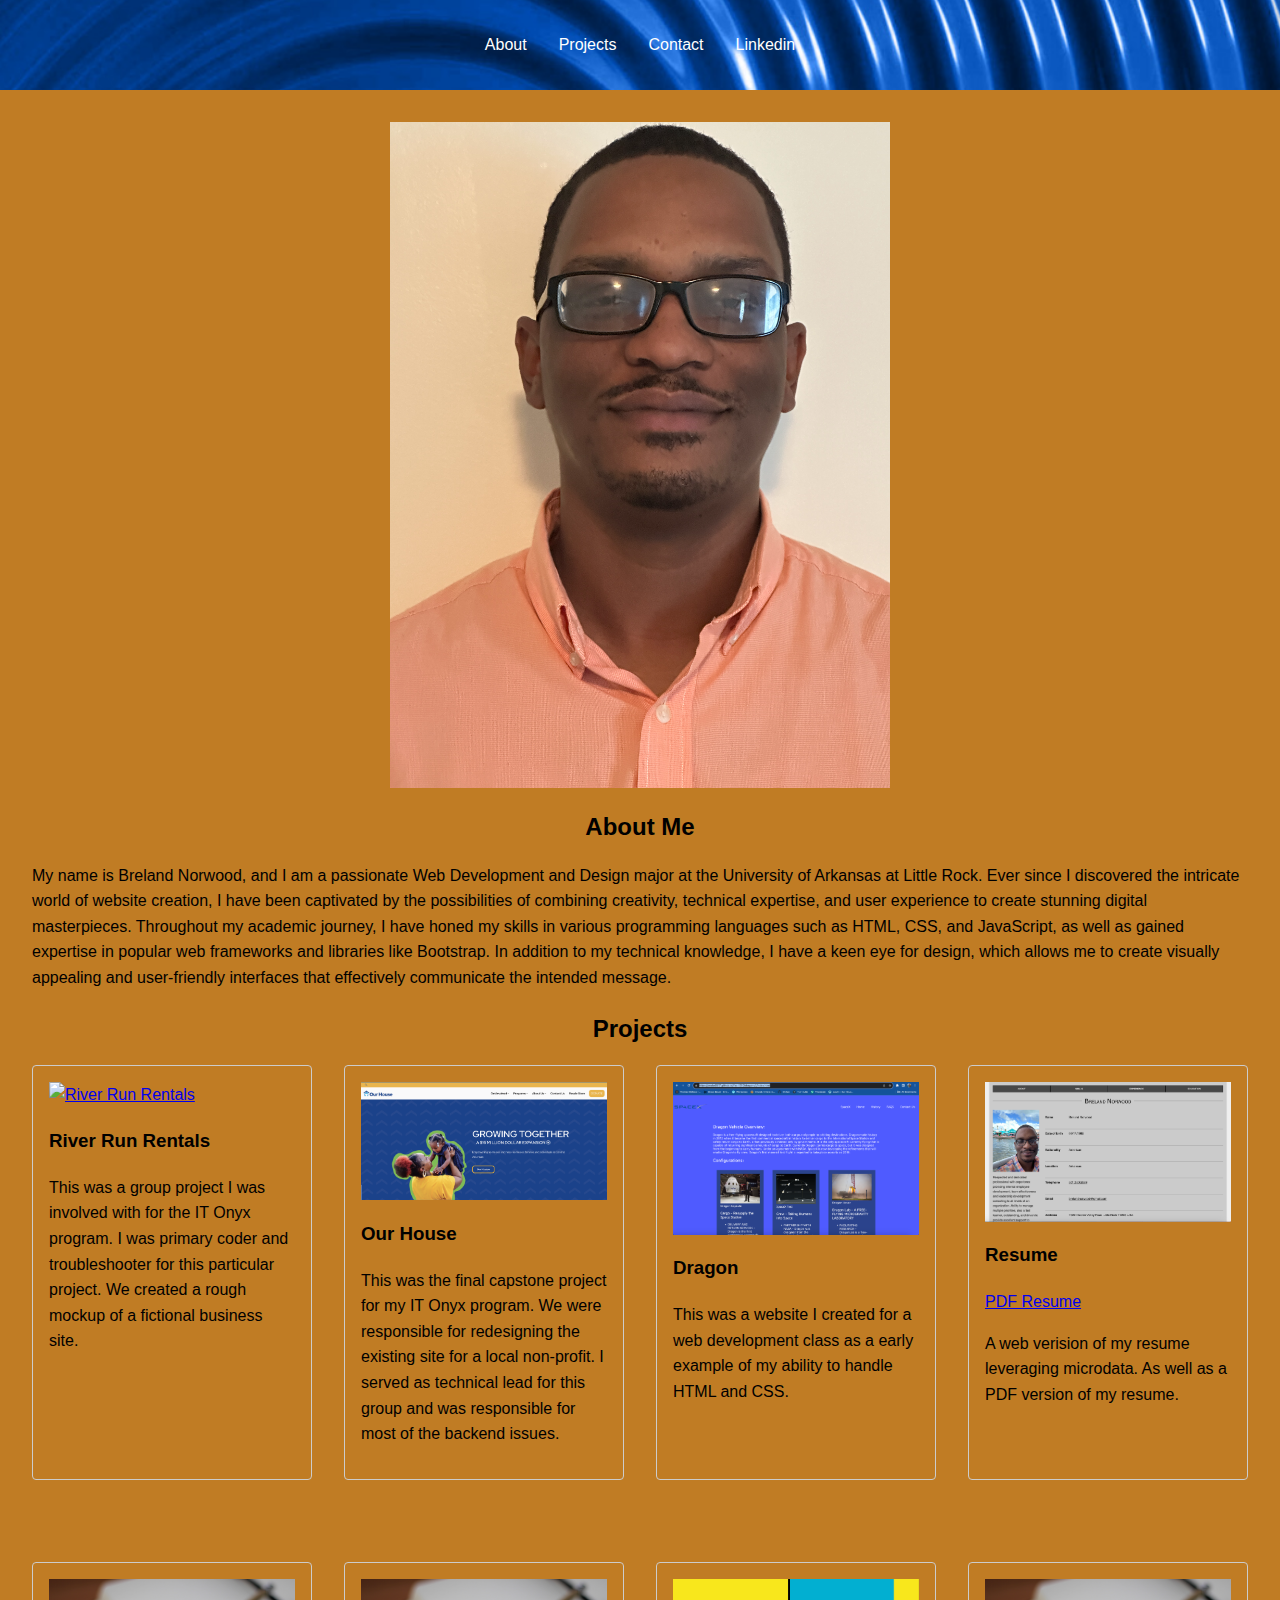
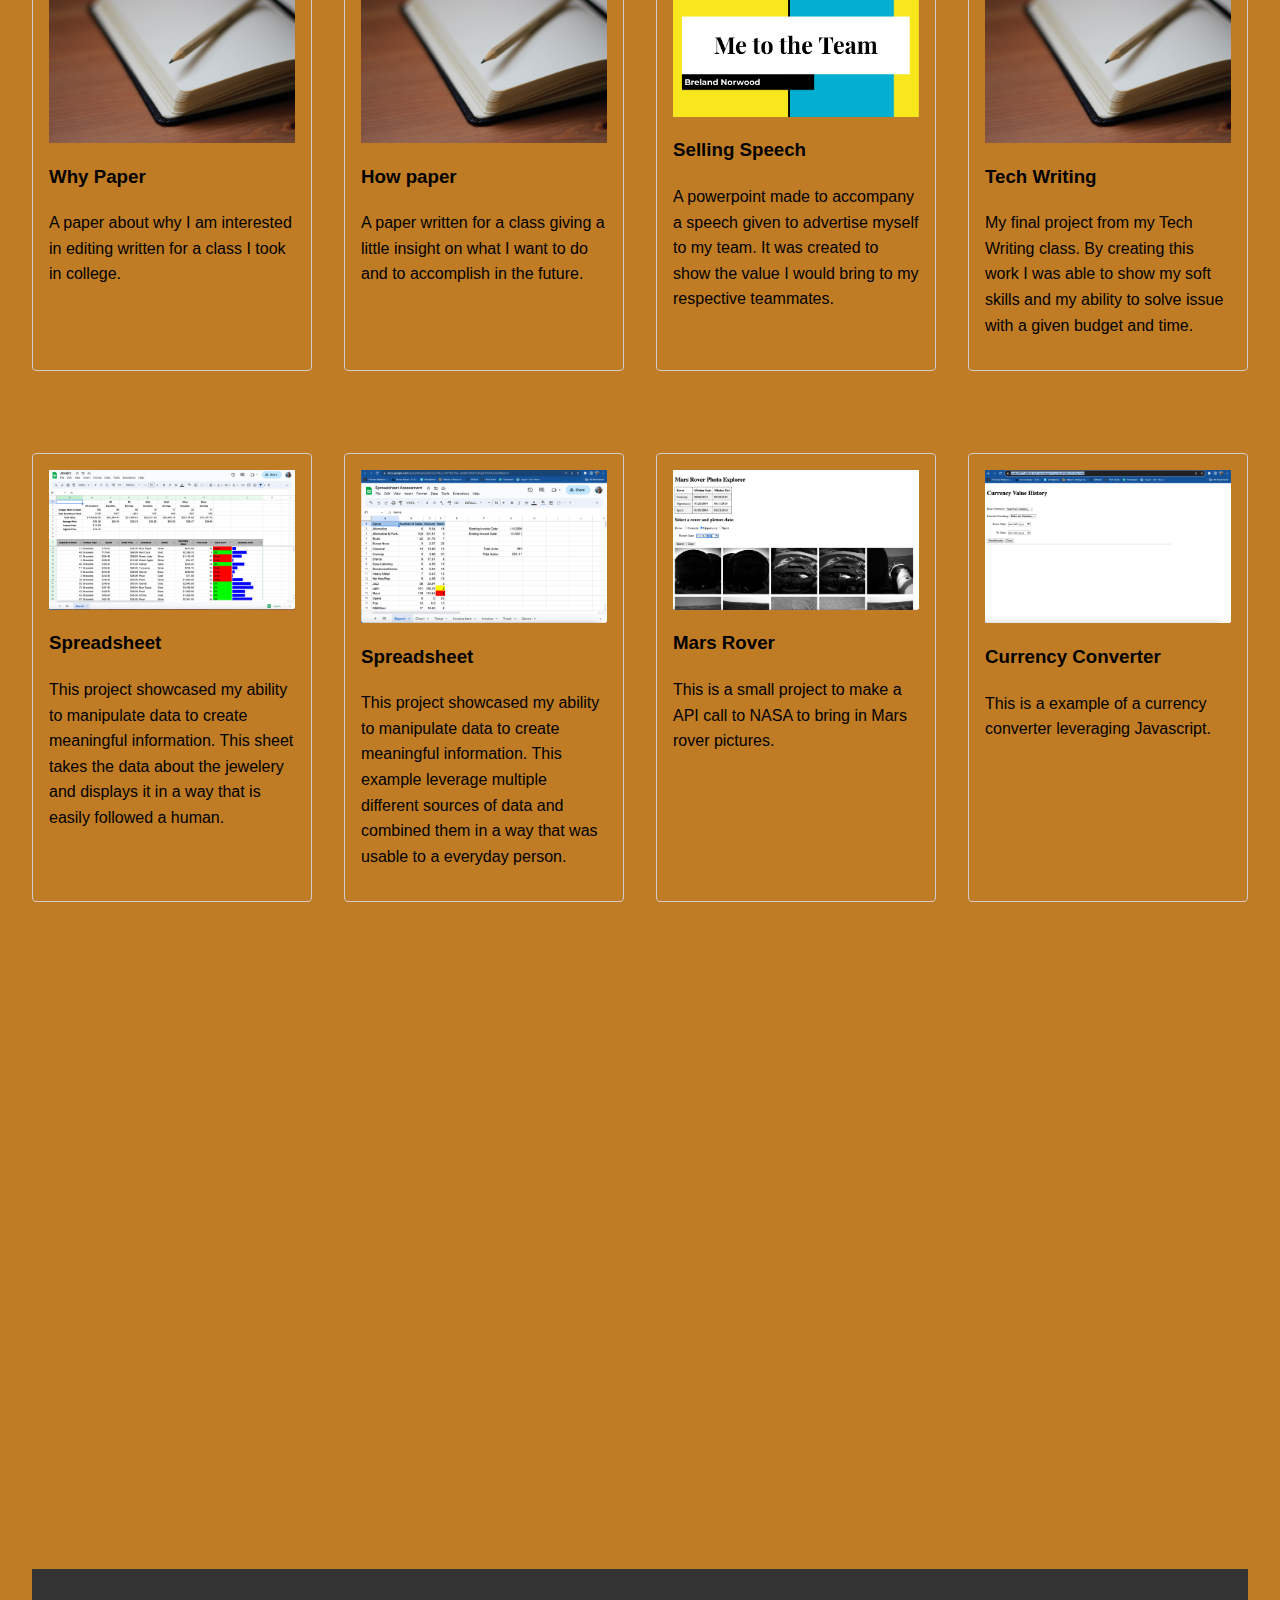
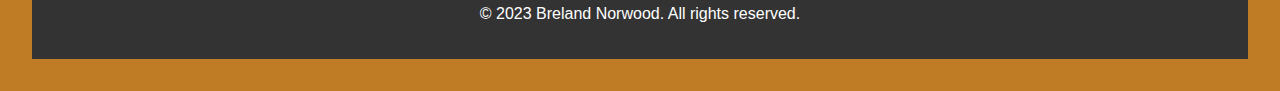
==== commit 617fc81f: "image" ====
--- a/index.html
+++ b/index.html
@@ -32,7 +32,7 @@
   </header>
 
   <main>
-    <img src="portfolio/img/Breland.jpeg" 
+    <img src="portfolio/img/Breland.png" 
     
     alt="Breland ">
 
